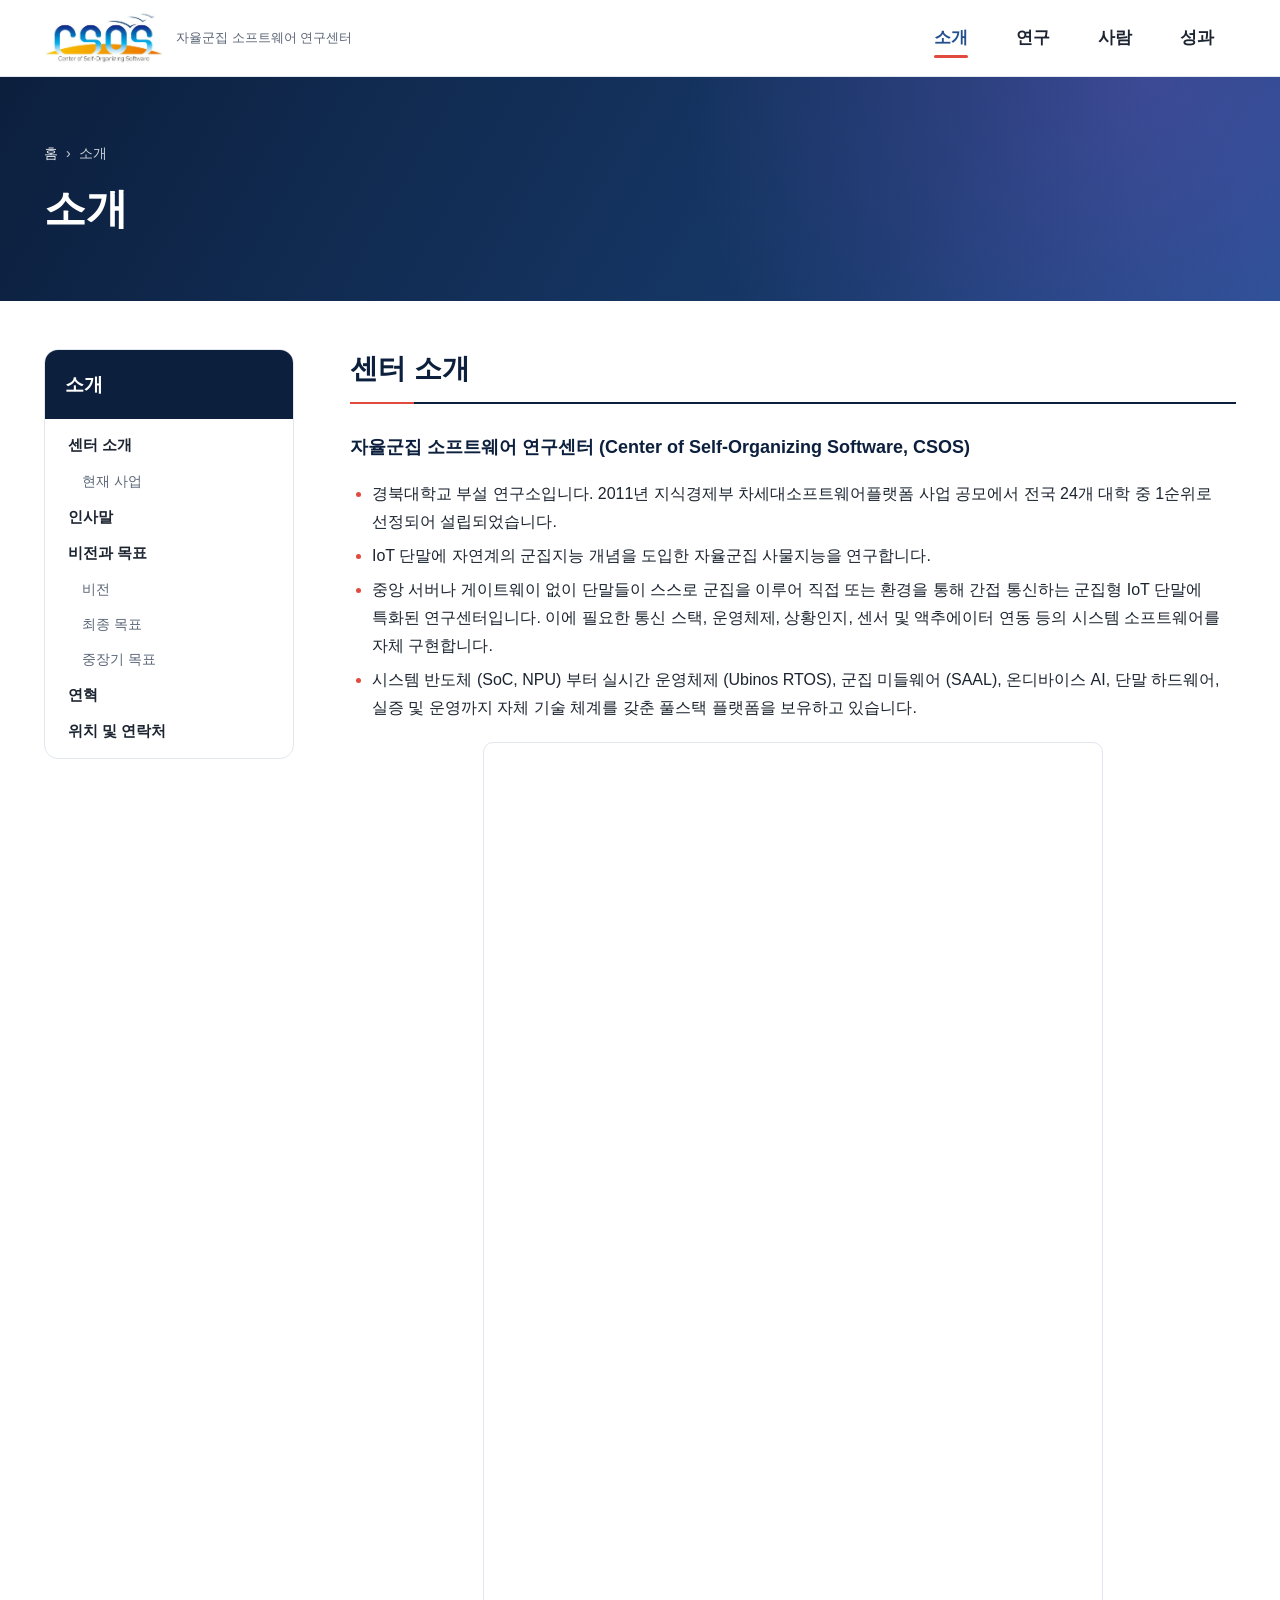
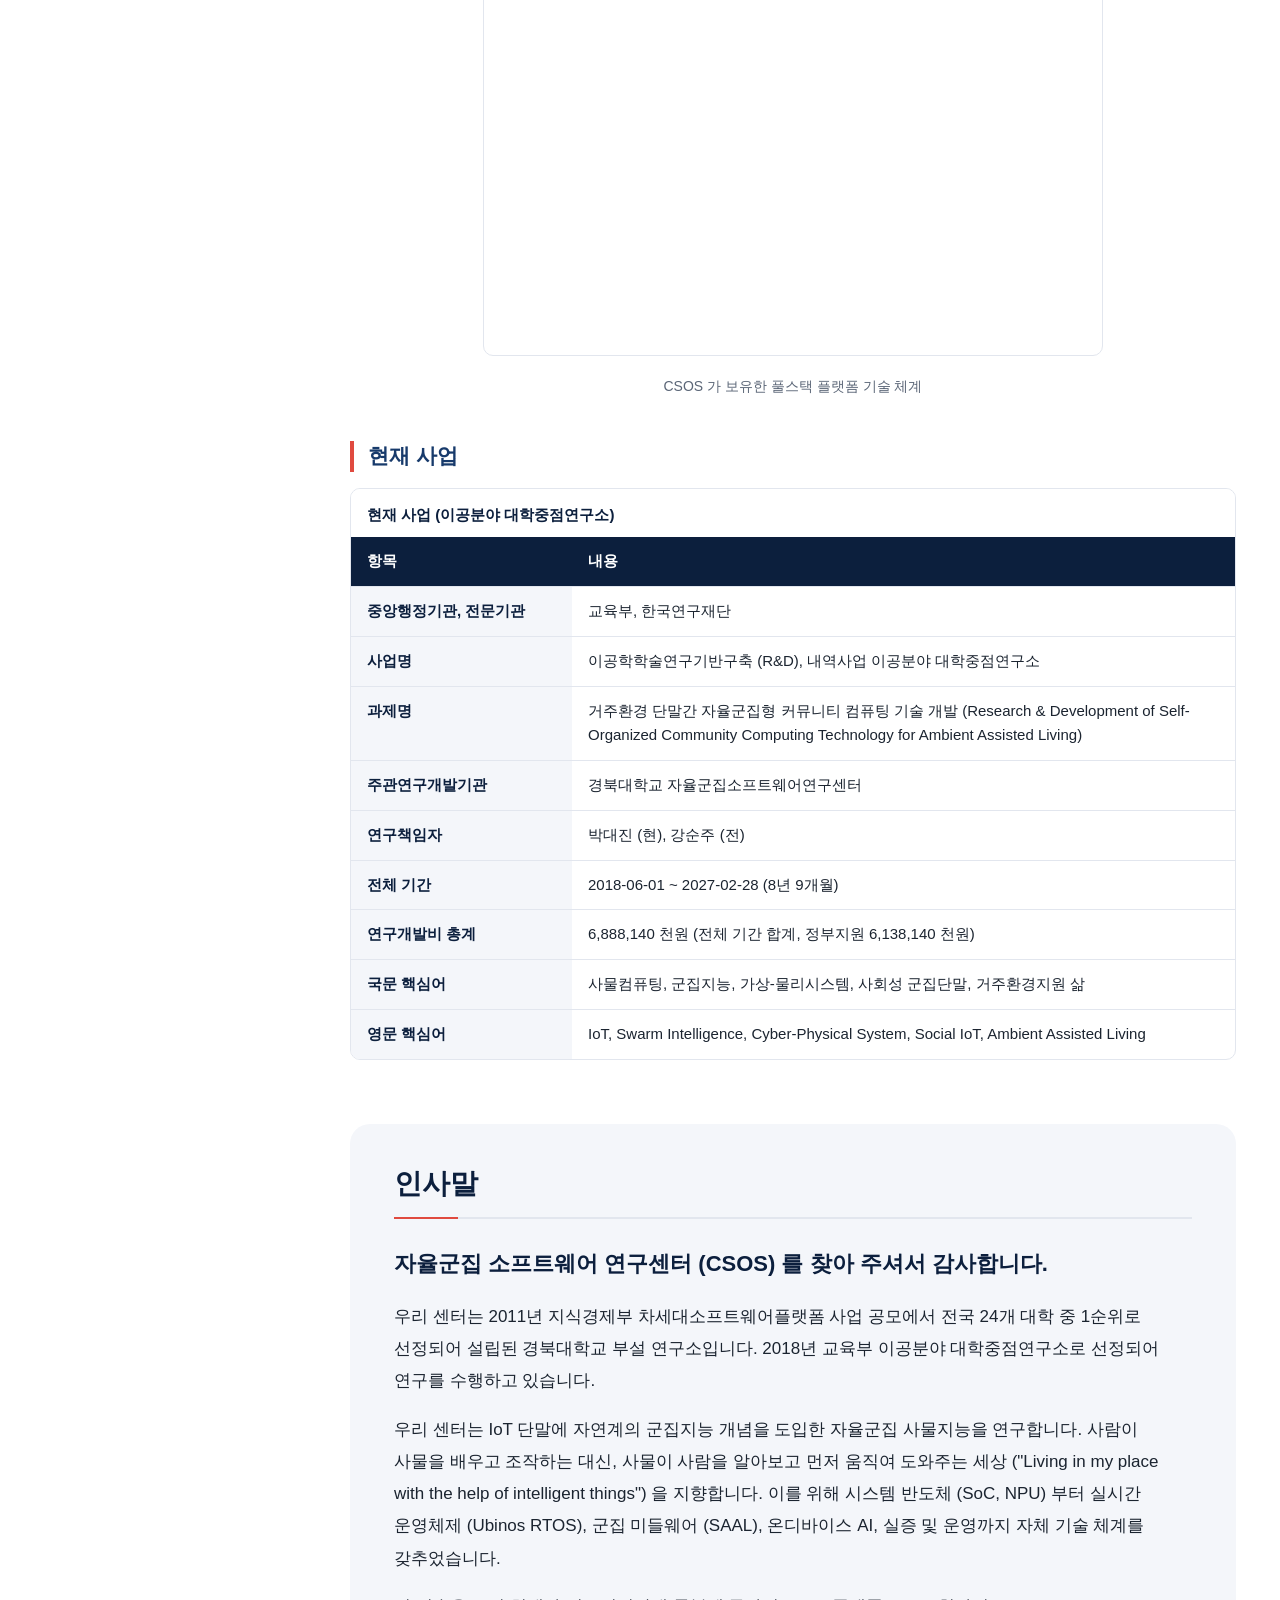
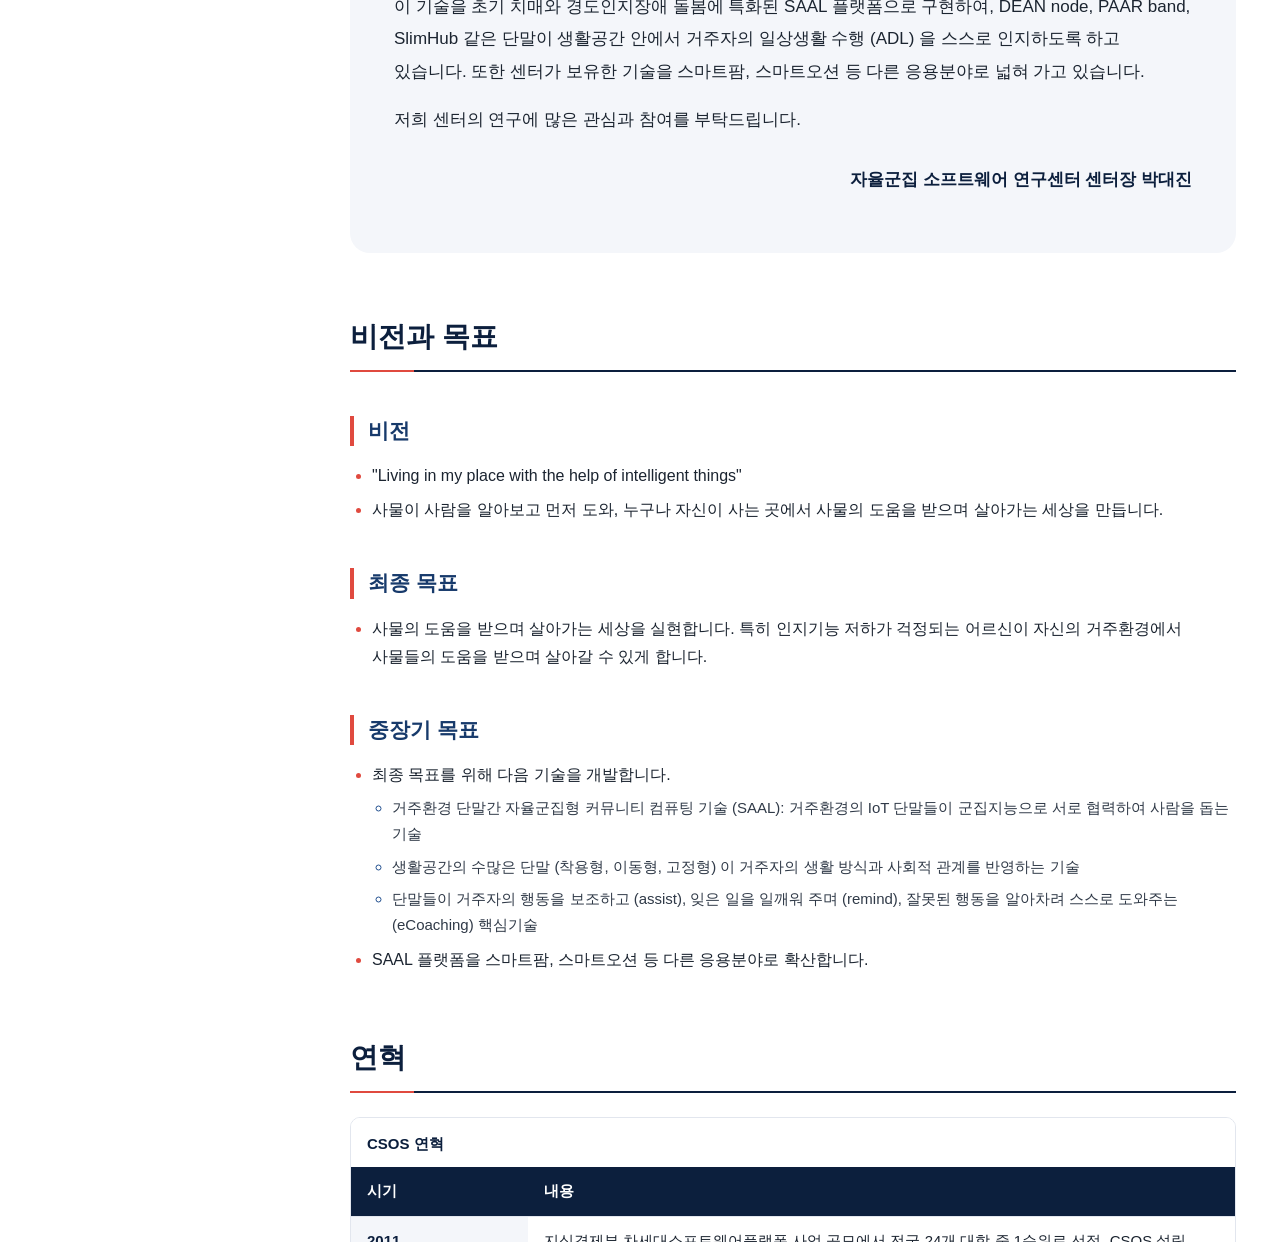
==== about.html @ f77e2316 "nemo_t003 wn 1.1 (9254): CSOS homepage full-stack figure says DEAN 노드, SlimHub; phones get the one-c" ====
<!DOCTYPE html>
<html lang="ko">
<head>
<meta charset="utf-8">
<meta name="viewport" content="width=device-width, initial-scale=1">
<title>소개 | CSOS 자율군집 소프트웨어 연구센터</title>
<meta name="description" content="소개 - 경북대학교 자율군집 소프트웨어 연구센터 (CSOS)">
<link rel="icon" type="image/png" href="assets/images/csos_favicon.png">
<link rel="stylesheet" href="assets/css/style.css">
</head>
<body>
<a class="skip" href="#main">본문 바로가기</a>
<header class="site-header">
  <div class="wrap header-inner">
    <a class="brand" href="index.html">
      <img src="assets/images/csos_logo.png" alt="CSOS" width="538" height="233">
      <span class="brand-text"><span class="brand-ko">자율군집 소프트웨어 연구센터</span></span>
    </a>
    <button class="nav-toggle" type="button" aria-expanded="false" aria-controls="site-nav">
      <span class="bar" aria-hidden="true"></span><span class="bar" aria-hidden="true"></span><span class="bar" aria-hidden="true"></span>
      <span class="sr">메뉴 열기</span>
    </button>
    <nav id="site-nav" class="site-nav" aria-label="주 메뉴"><ul class="nav-list"><li class="nav-item"><a class="nav-top" href="about.html" aria-current="page">소개</a><ul class="dropdown"><li><a href="about.html#intro">센터 소개</a></li><li><a href="about.html#greeting">인사말</a></li><li><a href="about.html#vision-goals">비전과 목표</a></li><li><a href="about.html#history">연혁</a></li><li><a href="about.html#contact">위치 및 연락처</a></li></ul></li><li class="nav-item"><a class="nav-top" href="research.html">연구</a><ul class="dropdown"><li><a href="research.html#swarm-thing-intelligence">자율군집 사물지능</a></li><li><a href="research.html#research-content">연구 내용</a></li><li><a href="research.html#dean-node">DEAN 노드 기반 ADL 실시간 수집 및 분석</a></li></ul></li><li class="nav-item"><a class="nav-top" href="people.html">사람</a><ul class="dropdown"><li><a href="people.html#director">센터장</a></li><li><a href="people.html#members">연구원</a></li></ul></li><li class="nav-item"><a class="nav-top" href="achievements.html">성과</a><ul class="dropdown"><li><a href="achievements.html#period-results">기간별 정량 성과</a></li><li><a href="achievements.html#cumulative-results">누적 성과</a></li><li><a href="achievements.html#papers">논문</a></li><li><a href="achievements.html#patents">특허</a></li><li><a href="achievements.html#tech-transfer">기술이전과 상용화</a></li><li><a href="achievements.html#awards">수상</a></li><li><a href="achievements.html#education">교육과 인력양성</a></li></ul></li></ul></nav>
  </div>
</header>
<div class="page-banner">
  <div class="wrap">
    <nav class="breadcrumb" aria-label="현재 위치"><ol><li><a href="index.html">홈</a></li><li aria-current="page">소개</li></ol></nav>
    <h1>소개</h1>
  </div>
</div>
<div class="wrap page-body">
  <aside class="subnav" aria-label="소개 하위 메뉴">
    <details class="subnav-box" open>
      <summary>소개</summary>
      <ul><li class="toc-l1"><a href="#intro">센터 소개</a></li><li class="toc-l2"><a href="#current-project">현재 사업</a></li><li class="toc-l1"><a href="#greeting">인사말</a></li><li class="toc-l1"><a href="#vision-goals">비전과 목표</a></li><li class="toc-l2"><a href="#vision">비전</a></li><li class="toc-l2"><a href="#final-goal">최종 목표</a></li><li class="toc-l2"><a href="#mid-long-term-goals">중장기 목표</a></li><li class="toc-l1"><a href="#history">연혁</a></li><li class="toc-l1"><a href="#contact">위치 및 연락처</a></li></ul>
    </details>
  </aside>
  <main id="main" class="content" tabindex="-1">
<section class="sec sec-l1" id="intro" aria-labelledby="intro-t">
<h2 id="intro-t">센터 소개</h2>
<p class="para-head"><strong>자율군집 소프트웨어 연구센터 (Center of Self-Organizing Software, CSOS)</strong></p>
<ul><li>경북대학교 부설 연구소입니다. 2011년 지식경제부 차세대소프트웨어플랫폼 사업 공모에서 전국 24개 대학 중 1순위로 선정되어 설립되었습니다.</li><li>IoT 단말에 자연계의 군집지능 개념을 도입한 자율군집 사물지능을 연구합니다.</li><li>중앙 서버나 게이트웨이 없이 단말들이 스스로 군집을 이루어 직접 또는 환경을 통해 간접 통신하는 군집형 IoT 단말에 특화된 연구센터입니다. 이에 필요한 통신 스택, 운영체제, 상황인지, 센서 및 액추에이터 연동 등의 시스템 소프트웨어를 자체 구현합니다.</li><li>시스템 반도체 (SoC, NPU) 부터 실시간 운영체제 (Ubinos RTOS), 군집 미들웨어 (SAAL), 온디바이스 AI, 단말 하드웨어, 실증 및 운영까지 자체 기술 체계를 갖춘 풀스택 플랫폼을 보유하고 있습니다.</li></ul>
<figure class="fig" style="--w:70%"><a href="assets/images/fig_005101_01_fullstack_platform.png" class="fig-link"><picture><source media="(max-width: 560px)" srcset="assets/images/fig_005101_01_fullstack_platform_mobile.png" width="716" height="1404"><img src="assets/images/fig_005101_01_fullstack_platform.png" alt="CSOS 가 보유한 풀스택 플랫폼 기술 체계" width="1600" height="724" loading="lazy" decoding="async"></picture></a><figcaption>CSOS 가 보유한 풀스택 플랫폼 기술 체계</figcaption></figure>
<section class="sec sec-l2" id="current-project" aria-labelledby="current-project-t">
<h3 id="current-project-t">현재 사업</h3>
<div class="table-wrap"><table><caption>현재 사업 (이공분야 대학중점연구소)</caption><colgroup><col style="width:25.0%"><col style="width:75.0%"></colgroup><thead><tr><th scope="col">항목</th><th scope="col">내용</th></tr></thead><tbody><tr><th scope="row">중앙행정기관, 전문기관</th><td>교육부, 한국연구재단</td></tr><tr><th scope="row">사업명</th><td>이공학학술연구기반구축 (R&amp;D), 내역사업 이공분야 대학중점연구소</td></tr><tr><th scope="row">과제명</th><td>거주환경 단말간 자율군집형 커뮤니티 컴퓨팅 기술 개발 (Research &amp; Development of Self-Organized Community Computing Technology for Ambient Assisted Living)</td></tr><tr><th scope="row">주관연구개발기관</th><td>경북대학교 자율군집소프트웨어연구센터</td></tr><tr><th scope="row">연구책임자</th><td>박대진 (현), 강순주 (전)</td></tr><tr><th scope="row">전체 기간</th><td><span class="nw">2018-06-01</span> ~ <span class="nw">2027-02-28</span> (8년 9개월)</td></tr><tr><th scope="row">연구개발비 총계</th><td>6,888,140 천원 (전체 기간 합계, 정부지원 6,138,140 천원)</td></tr><tr><th scope="row">국문 핵심어</th><td>사물컴퓨팅, 군집지능, 가상-물리시스템, 사회성 군집단말, 거주환경지원 삶</td></tr><tr><th scope="row">영문 핵심어</th><td>IoT, Swarm Intelligence, Cyber-Physical System, Social IoT, Ambient Assisted Living</td></tr></tbody></table></div>
</section>
</section>
<section class="sec sec-l1 greeting" id="greeting" aria-labelledby="greeting-t">
<h2 id="greeting-t">인사말</h2>
<p class="para-head"><strong>자율군집 소프트웨어 연구센터 (CSOS) 를 찾아 주셔서 감사합니다.</strong></p>
<p>우리 센터는 2011년 지식경제부 차세대소프트웨어플랫폼 사업 공모에서 전국 24개 대학 중 1순위로 선정되어 설립된 경북대학교 부설 연구소입니다. 2018년 교육부 이공분야 대학중점연구소로 선정되어 연구를 수행하고 있습니다.</p>
<p>우리 센터는 IoT 단말에 자연계의 군집지능 개념을 도입한 자율군집 사물지능을 연구합니다. 사람이 사물을 배우고 조작하는 대신, 사물이 사람을 알아보고 먼저 움직여 도와주는 세상 (&quot;Living in my place with the help of intelligent things&quot;) 을 지향합니다. 이를 위해 시스템 반도체 (SoC, NPU) 부터 실시간 운영체제 (Ubinos RTOS), 군집 미들웨어 (SAAL), 온디바이스 AI, 실증 및 운영까지 자체 기술 체계를 갖추었습니다.</p>
<p>이 기술을 초기 치매와 경도인지장애 돌봄에 특화된 SAAL 플랫폼으로 구현하여, DEAN node, PAAR band, SlimHub 같은 단말이 생활공간 안에서 거주자의 일상생활 수행 (ADL) 을 스스로 인지하도록 하고 있습니다. 또한 센터가 보유한 기술을 스마트팜, 스마트오션 등 다른 응용분야로 넓혀 가고 있습니다.</p>
<p>저희 센터의 연구에 많은 관심과 참여를 부탁드립니다.</p>
<p class="sign">자율군집 소프트웨어 연구센터 센터장 박대진</p>
</section>
<section class="sec sec-l1" id="vision-goals" aria-labelledby="vision-goals-t">
<h2 id="vision-goals-t">비전과 목표</h2>
<section class="sec sec-l2" id="vision" aria-labelledby="vision-t">
<h3 id="vision-t">비전</h3>
<ul><li>&quot;Living in my place with the help of intelligent things&quot;</li><li>사물이 사람을 알아보고 먼저 도와, 누구나 자신이 사는 곳에서 사물의 도움을 받으며 살아가는 세상을 만듭니다.</li></ul>
</section>
<section class="sec sec-l2" id="final-goal" aria-labelledby="final-goal-t">
<h3 id="final-goal-t">최종 목표</h3>
<ul><li>사물의 도움을 받으며 살아가는 세상을 실현합니다. 특히 인지기능 저하가 걱정되는 어르신이 자신의 거주환경에서 사물들의 도움을 받으며 살아갈 수 있게 합니다.</li></ul>
</section>
<section class="sec sec-l2" id="mid-long-term-goals" aria-labelledby="mid-long-term-goals-t">
<h3 id="mid-long-term-goals-t">중장기 목표</h3>
<ul><li>최종 목표를 위해 다음 기술을 개발합니다.<ul><li>거주환경 단말간 자율군집형 커뮤니티 컴퓨팅 기술 (SAAL): 거주환경의 IoT 단말들이 군집지능으로 서로 협력하여 사람을 돕는 기술</li><li>생활공간의 수많은 단말 (착용형, 이동형, 고정형) 이 거주자의 생활 방식과 사회적 관계를 반영하는 기술</li><li>단말들이 거주자의 행동을 보조하고 (assist), 잊은 일을 일깨워 주며 (remind), 잘못된 행동을 알아차려 스스로 도와주는 (eCoaching) 핵심기술</li></ul>
</li><li>SAAL 플랫폼을 스마트팜, 스마트오션 등 다른 응용분야로 확산합니다.</li></ul>
</section>
</section>
<section class="sec sec-l1" id="history" aria-labelledby="history-t">
<h2 id="history-t">연혁</h2>
<div class="table-wrap"><table><caption>CSOS 연혁</caption><colgroup><col style="width:20.0%"><col style="width:80.0%"></colgroup><thead><tr><th scope="col">시기</th><th scope="col">내용</th></tr></thead><tbody><tr><th scope="row">2011</th><td>지식경제부 차세대소프트웨어플랫폼 사업 공모에서 전국 24개 대학 중 1순위로 선정, CSOS 설립</td></tr><tr><th scope="row"><span class="nw">2018-06</span></th><td>교육부 이공분야 대학중점연구소 선정 (거주환경 단말간 자율군집형 커뮤니티 컴퓨팅 기술 개발)</td></tr><tr><th scope="row"><span class="nw">2018-06</span> ~ <span class="nw">2024-02</span></th><td>SAAL 플랫폼 2.0 (Ubinos 4.0, 비침습식 행동내역 수집 플랫폼) 개발 완료</td></tr><tr><th scope="row"><span class="nw">2024-03</span> ~ <span class="nw">2025-02</span></th><td>SAAL 플랫폼 개발 (DEAN 노드 1.0, SlimHub 3.0 프로토타입, 원격 빅데이터 서버, 스마트폰 앱 초기 버전)</td></tr><tr><th scope="row"><span class="nw">2024-11</span></th><td>교육부 우수 연구과제 50선 선정, 교육부 장관 표창</td></tr><tr><th scope="row"><span class="nw">2025-03</span> ~ <span class="nw">2026-02</span></th><td>SAAL 플랫폼 개선 (DEAN 노드 3.0 개발, SlimHub 개선) 및 실증 (5 개 가구에 설치 운영)</td></tr></tbody></table></div>
</section>
<section class="sec sec-l1" id="contact" aria-labelledby="contact-t">
<h2 id="contact-t">위치 및 연락처</h2>
<ul><li>주소: (41566) 대구광역시 북구 대학로 80 경북대학교 글로벌프라자 1309호</li><li>전화: 053-950-7891 (연구소), 7892 (행정)</li><li>팩스: 053-950-7867</li></ul>
</section>

  </main>
</div>
<footer class="site-footer">
  <div class="wrap footer-inner">
    <div class="footer-brand">
      <img src="assets/images/csos_logo.png" alt="CSOS" width="538" height="233">
      <div><strong>자율군집 소프트웨어 연구센터</strong><span>Center of Self-Organizing Software, CSOS</span><span>경북대학교 부설 연구소</span></div>
    </div>
    <ul class="footer-contact"><li>주소: (41566) 대구광역시 북구 대학로 80 경북대학교 글로벌프라자 1309호</li><li>전화: 053-950-7891 (연구소), 7892 (행정)</li><li>팩스: 053-950-7867</li></ul>
    <ul class="footer-links"><li><a href="about.html">소개</a></li><li><a href="research.html">연구</a></li><li><a href="people.html">사람</a></li><li><a href="achievements.html">성과</a></li></ul>
  </div>
  <div class="wrap footer-bottom">&copy; 2026 자율군집 소프트웨어 연구센터 (CSOS)</div>
</footer>
<script src="assets/js/main.js"></script>
</body>
</html>
---- assets/css/style.css ----
/* CSOS homepage - plain CSS, no external resources */
:root {
  --navy: #0c1f3d;
  --navy-2: #173a6b;
  --navy-3: #22508f;
  --accent: #e04a3f;
  --accent-dark: #b8322a;
  --violet: #7b56c9;
  --ink: #1b2430;
  --muted: #5b6677;
  --line: #e2e6ee;
  --soft: #f4f6fa;
  --soft-2: #eef2f8;
  --white: #ffffff;
  --radius: 14px;
  --shadow: 0 10px 30px rgba(12, 31, 61, .10);
  --header-h: 76px;
  --font: "Pretendard", "Noto Sans KR", "Noto Sans CJK KR", "Apple SD Gothic Neo", "Malgun Gothic", sans-serif;
}

*, *::before, *::after { box-sizing: border-box; }
html { scroll-behavior: smooth; -webkit-text-size-adjust: 100%; }
@media (prefers-reduced-motion: reduce) { html { scroll-behavior: auto; } }
body {
  margin: 0;
  font-family: var(--font);
  font-size: 16px;
  line-height: 1.75;
  color: var(--ink);
  background: var(--white);
  word-break: keep-all;
  overflow-wrap: break-word;
}
img { max-width: 100%; height: auto; display: block; }
a { color: var(--navy-3); text-decoration: none; }
a:hover { text-decoration: underline; }
:focus-visible { outline: 3px solid var(--accent); outline-offset: 2px; border-radius: 4px; }
.sr { position: absolute !important; width: 1px; height: 1px; padding: 0; margin: -1px; overflow: hidden; clip: rect(0 0 0 0); white-space: nowrap; border: 0; }
.skip { position: absolute; left: 12px; top: -60px; z-index: 200; background: var(--accent); color: #fff; padding: 10px 16px; border-radius: 8px; font-weight: 700; }
.skip:focus { top: 12px; }
.wrap { width: 100%; max-width: 1240px; margin: 0 auto; padding-left: 24px; padding-right: 24px; }
main:focus { outline: none; }

/* ---------------- header ---------------- */
.site-header {
  position: sticky; top: 0; z-index: 100;
  background: rgba(255, 255, 255, .97);
  border-bottom: 1px solid var(--line);
  transition: box-shadow .2s;
}
.site-header.is-scrolled { box-shadow: 0 4px 18px rgba(12, 31, 61, .10); }
.header-inner { display: flex; align-items: center; justify-content: space-between; height: var(--header-h); gap: 24px; }
.brand { display: flex; align-items: center; gap: 12px; color: var(--navy); text-decoration: none !important; flex-shrink: 0; }
.brand img { height: 52px; width: auto; }
.brand-text { display: flex; flex-direction: column; line-height: 1.2; }
.brand-ko { font-size: 13px; color: var(--muted); font-weight: 500; }

.site-nav .nav-list { list-style: none; display: flex; margin: 0; padding: 0; gap: 4px; }
.nav-item { position: relative; }
.nav-top {
  display: block; padding: 0 22px; line-height: var(--header-h);
  font-weight: 700; font-size: 17px; color: var(--ink); text-decoration: none !important;
  position: relative;
}
.nav-top::after {
  content: ""; position: absolute; left: 22px; right: 22px; bottom: 18px; height: 3px;
  background: var(--accent); transform: scaleX(0); transition: transform .2s; border-radius: 2px;
}
.nav-item:hover .nav-top::after, .nav-item:focus-within .nav-top::after, .nav-top[aria-current="page"]::after { transform: scaleX(1); }
.nav-top[aria-current="page"] { color: var(--navy-3); }
.dropdown {
  list-style: none; margin: 0; padding: 10px 0;
  position: absolute; left: 50%; top: calc(var(--header-h) - 4px);
  min-width: 210px; transform: translate(-50%, 6px);
  background: var(--white); border: 1px solid var(--line); border-top: 3px solid var(--navy);
  border-radius: 0 0 10px 10px; box-shadow: var(--shadow);
  opacity: 0; visibility: hidden; transition: opacity .15s, transform .15s, visibility .15s;
}
.nav-item:hover .dropdown, .nav-item:focus-within .dropdown { opacity: 1; visibility: visible; transform: translate(-50%, 0); }
.dropdown a { display: block; padding: 8px 20px; color: var(--ink); font-size: 15px; white-space: nowrap; }
.dropdown a:hover, .dropdown a:focus-visible { background: var(--soft); color: var(--navy-3); text-decoration: none; }

.nav-toggle {
  display: none; width: 46px; height: 46px; border: 1px solid var(--line); border-radius: 10px;
  background: var(--white); cursor: pointer; padding: 11px 10px; flex-direction: column; justify-content: space-between;
}
.nav-toggle .bar { display: block; height: 3px; background: var(--navy); border-radius: 2px; transition: transform .2s, opacity .2s; }
.nav-toggle[aria-expanded="true"] .bar:nth-child(1) { transform: translateY(8.5px) rotate(45deg); }
.nav-toggle[aria-expanded="true"] .bar:nth-child(2) { opacity: 0; }
.nav-toggle[aria-expanded="true"] .bar:nth-child(3) { transform: translateY(-8.5px) rotate(-45deg); }

/* ---------------- buttons, labels ---------------- */
.btn {
  display: inline-block; padding: 12px 26px; border-radius: 999px; font-weight: 700;
  background: var(--accent); color: #fff; text-decoration: none !important; transition: background .15s;
}
.btn:hover { background: var(--accent-dark); }
.btn-dark { background: var(--navy); }
.btn-dark:hover { background: var(--navy-2); }
.eyebrow { margin: 0 0 6px; font-size: 13px; font-weight: 800; letter-spacing: .16em; color: var(--accent); }
.link-more { font-weight: 700; color: var(--navy-3); white-space: nowrap; }
.link-more::after { content: " \2192"; }

/* ---------------- hero ---------------- */
.hero {
  position: relative; color: #fff; overflow: hidden;
  background:
    radial-gradient(circle at 85% 20%, rgba(123, 86, 201, .35), transparent 45%),
    radial-gradient(circle at 10% 90%, rgba(224, 74, 63, .22), transparent 40%),
    linear-gradient(120deg, var(--navy) 0%, var(--navy-2) 60%, var(--navy-3) 100%);
}
.slides { position: relative; min-height: 560px; }
.slide { position: absolute; inset: 0; opacity: 0; visibility: hidden; transition: opacity .7s, visibility .7s; }
.slide.is-active { position: relative; opacity: 1; visibility: visible; }
.slide-inner { display: grid; grid-template-columns: 1fr 1.05fr; gap: 56px; align-items: center; min-height: 560px; padding-top: 56px; padding-bottom: 88px; }
.kicker { margin: 0 0 14px; font-size: 14px; font-weight: 700; letter-spacing: .08em; color: #ffb3ad; }
.home .slide-head { color: #fff; margin: 0 0 18px; font-size: 38px; line-height: 1.3; font-weight: 800; letter-spacing: -.01em; }
.slide-desc { margin: 0 0 30px; font-size: 18px; line-height: 1.75; color: rgba(255, 255, 255, .88); }
.slide-media {
  background: #fff; border-radius: 18px; padding: 14px; box-shadow: 0 24px 60px rgba(0, 0, 0, .35);
  display: flex; align-items: center; justify-content: center;
}
.slide-media img { max-height: 380px; width: auto; object-fit: contain; border-radius: 8px; }
.hero-controls { position: absolute; left: 0; right: 0; bottom: 28px; display: flex; align-items: center; gap: 12px; }
.hero-controls button {
  border: 1px solid rgba(255, 255, 255, .5); background: rgba(255, 255, 255, .08); color: #fff; cursor: pointer;
  width: 38px; height: 38px; border-radius: 50%; font-size: 20px; line-height: 1;
}
.hero-controls .hero-pause { font-size: 11px; letter-spacing: -2px; }
.hero-controls button:hover { background: rgba(255, 255, 255, .2); }
.dots { display: flex; gap: 8px; }
.hero-controls .dot { width: 34px; height: 6px; border-radius: 3px; padding: 0; border: 0; background: rgba(255, 255, 255, .35); }
.hero-controls .dot.is-active { background: #fff; }

/* ---------------- home sections ---------------- */
.home section:not(.hero) { padding: 88px 0; }
.home h2 { margin: 0; font-size: 32px; line-height: 1.35; color: var(--navy); font-weight: 800; }
.sec-head { display: flex; justify-content: space-between; align-items: flex-end; gap: 24px; margin-bottom: 18px; }
.sec-lead { margin: 0 0 36px; color: var(--muted); font-size: 17px; max-width: 860px; }

.home-intro { background: var(--white); }
.intro-grid { display: grid; grid-template-columns: 1fr 1.4fr; gap: 56px; align-items: start; }
.intro-grid h2 { font-size: 28px; margin-bottom: 18px; }
.check-list { list-style: none; margin: 0; padding: 0; }
.check-list li { position: relative; padding: 0 0 14px 30px; margin-bottom: 14px; border-bottom: 1px solid var(--line); }
.check-list li:last-child { border-bottom: 0; margin-bottom: 0; }
.check-list li::before {
  content: ""; position: absolute; left: 4px; top: 10px; width: 10px; height: 10px; border-radius: 50%;
  background: var(--accent); box-shadow: 0 0 0 4px rgba(224, 74, 63, .15);
}
.check-list.small li { font-size: 15px; padding-bottom: 10px; margin-bottom: 10px; }

.stats { background: var(--navy); color: #fff; padding: 56px 0 !important; }
.stat-list { list-style: none; margin: 0; padding: 0; display: grid; grid-template-columns: repeat(4, 1fr); gap: 24px; }
.stat-list li { display: flex; flex-direction: column; border-left: 3px solid var(--accent); padding-left: 20px; }
.stat-list .num { font-size: 46px; font-weight: 800; line-height: 1.1; }
.stat-list .num small { font-size: 18px; font-weight: 700; margin-left: 4px; color: rgba(255, 255, 255, .8); }
.stat-list .lab { font-size: 16px; color: rgba(255, 255, 255, .85); margin-top: 6px; }
.stat-note { margin: 28px 0 0; font-size: 14px; color: rgba(255, 255, 255, .7); }
.stat-note a { color: #fff; text-decoration: underline; }

.home-research { background: var(--soft); }
.cards { list-style: none; margin: 0; padding: 0; display: grid; grid-template-columns: repeat(5, 1fr); gap: 18px; }
.card {
  background: var(--white); border-radius: var(--radius); padding: 26px 22px; border: 1px solid var(--line);
  box-shadow: 0 2px 8px rgba(12, 31, 61, .04); transition: transform .2s, box-shadow .2s; position: relative;
}
.card:hover { transform: translateY(-4px); box-shadow: var(--shadow); }
.card-no { font-size: 30px; font-weight: 800; color: var(--accent); line-height: 1; }
.card h3 { margin: 14px 0 10px; font-size: 18px; line-height: 1.4; color: var(--navy); }
.card p { margin: 0; font-size: 15px; color: var(--muted); line-height: 1.7; }

.units { list-style: none; margin: 0 0 40px; padding: 0; display: grid; grid-template-columns: repeat(4, 1fr); gap: 18px; }
.units li { border-top: 3px solid var(--navy); background: var(--soft); border-radius: 0 0 var(--radius) var(--radius); padding: 22px; }
.units h3 { margin: 0 0 8px; font-size: 17px; color: var(--navy); line-height: 1.45; }
.units p { margin: 0; font-size: 15px; color: var(--muted); }
.feature { display: grid; grid-template-columns: 1.2fr 1fr; gap: 44px; align-items: center; background: var(--soft-2); border-radius: 20px; padding: 36px; }
.feature-media { margin: 0; background: #fff; border-radius: 12px; padding: 10px; }
.feature h3 { margin: 0 0 12px; font-size: 24px; color: var(--navy); line-height: 1.4; }
.feature-text > p { color: var(--ink); }
.feature .btn { margin-top: 14px; }

.home-people { background: var(--soft); }
.people-strip { list-style: none; margin: 0; padding: 0; display: grid; grid-template-columns: repeat(7, 1fr); gap: 18px; }
.people-strip a { display: flex; flex-direction: column; align-items: center; text-align: center; color: var(--ink); text-decoration: none !important; }
.people-strip img { width: 120px; height: 150px; object-fit: cover; border-radius: 12px; box-shadow: 0 4px 14px rgba(12, 31, 61, .12); background: #fff; }
.people-strip .pname { font-weight: 800; margin-top: 12px; color: var(--navy); }
.people-strip .prole { font-size: 13px; color: var(--muted); line-height: 1.5; }

/* ---------------- sub pages ---------------- */
.page-banner {
  color: #fff; padding: 64px 0 56px;
  background:
    radial-gradient(circle at 90% 0%, rgba(123, 86, 201, .35), transparent 40%),
    linear-gradient(120deg, var(--navy) 0%, var(--navy-2) 70%, var(--navy-3) 100%);
}
.page-banner h1 { margin: 6px 0 0; font-size: 42px; font-weight: 800; letter-spacing: -.01em; }
.breadcrumb ol { list-style: none; display: flex; flex-wrap: wrap; gap: 8px; margin: 0; padding: 0; font-size: 14px; color: rgba(255, 255, 255, .78); }
.breadcrumb li + li::before { content: "\203A"; margin-right: 8px; }
.breadcrumb a { color: rgba(255, 255, 255, .9); }

.page-body { display: grid; grid-template-columns: 250px minmax(0, 1fr); gap: 56px; padding-top: 48px; padding-bottom: 96px; align-items: start; }
.subnav { position: sticky; top: calc(var(--header-h) + 20px); max-height: calc(100vh - var(--header-h) - 40px); overflow-y: auto; }
.subnav-box { border: 1px solid var(--line); border-radius: var(--radius); overflow: hidden; background: var(--white); }
.subnav-box summary {
  list-style: none; cursor: pointer; padding: 18px 20px; background: var(--navy); color: #fff; font-weight: 800; font-size: 19px;
}
.subnav-box summary::-webkit-details-marker { display: none; }
.subnav-box ul { list-style: none; margin: 0; padding: 8px 0; }
.subnav-box li a { display: block; padding: 7px 20px; color: var(--ink); font-size: 15px; line-height: 1.5; border-left: 3px solid transparent; }
.subnav-box li.toc-l1 a { font-weight: 700; }
.subnav-box li.toc-l2 a { padding-left: 34px; font-size: 14px; color: var(--muted); }
.subnav-box li a:hover, .subnav-box li a.is-current { background: var(--soft); color: var(--navy-3); border-left-color: var(--accent); text-decoration: none; }

.content { min-width: 0; }
.content .sec { scroll-margin-top: calc(var(--header-h) + 16px); }
.content .sec-l1 { margin-bottom: 64px; }
.content .sec-l1:last-child { margin-bottom: 0; }
.content h2 {
  font-size: 28px; line-height: 1.4; color: var(--navy); margin: 0 0 24px; padding-bottom: 14px;
  border-bottom: 2px solid var(--navy); position: relative;
}
.content h2::after { content: ""; position: absolute; left: 0; bottom: -2px; width: 64px; height: 2px; background: var(--accent); }
.content h3 { font-size: 21px; line-height: 1.45; color: var(--navy-2); margin: 44px 0 16px; padding-left: 14px; border-left: 4px solid var(--accent); }
.content h4 { font-size: 18px; margin: 0 0 6px; color: var(--navy); }
.content p { margin: 0 0 16px; }
.content .para-head { margin-top: 28px; font-size: 18px; color: var(--navy); }
.content ul { margin: 0 0 20px; padding-left: 22px; }
.content li { margin: 6px 0; }
.content li::marker { color: var(--accent); }
.content ul ul { margin: 6px 0 8px; padding-left: 20px; list-style: circle; }
.content ul ul li { font-size: 15px; color: #303a48; }
.content ul ul li::marker { color: var(--navy-3); }

.greeting { background: var(--soft); border-radius: 20px; padding: 40px 44px; }
.greeting h2 { border-bottom-color: var(--line); }
.greeting .para-head { font-size: 22px; margin-top: 0; }
.greeting p { font-size: 17px; line-height: 1.9; }
.greeting .sign { text-align: right; font-weight: 700; color: var(--navy); margin-top: 28px; }

.table-wrap { width: 100%; overflow-x: auto; margin: 8px 0 28px; border-radius: 10px; border: 1px solid var(--line); -webkit-overflow-scrolling: touch; }
.table-wrap table { width: 100%; border-collapse: collapse; font-size: 15px; line-height: 1.65; }
.table-wrap caption { caption-side: top; text-align: left; font-weight: 800; color: var(--navy); padding: 14px 16px 10px; background: var(--white); }
.table-wrap thead th { background: var(--navy); color: #fff; font-weight: 700; text-align: left; padding: 12px 16px; }
.table-wrap td, .table-wrap tbody th { padding: 12px 16px; border-top: 1px solid var(--line); vertical-align: top; text-align: left; }
.table-wrap tbody th { background: var(--soft); color: var(--navy); font-weight: 700; }
.table-wrap tbody tr:hover td { background: #fafbfd; }
.nw { white-space: nowrap; }

.fig { margin: 12px 0 32px; text-align: center; }
.fig .fig-link { display: inline-block; width: var(--w, 100%); max-width: 100%; }
.fig img { width: 100%; margin: 0 auto; border: 1px solid var(--line); border-radius: 10px; background: #fff; }
.fig figcaption { margin: 10px auto 0; max-width: 880px; font-size: 14px; color: var(--muted); line-height: 1.6; }

.people-grid { display: grid; grid-template-columns: repeat(2, minmax(0, 1fr)); gap: 20px; margin-bottom: 12px; }
.person { display: flex; gap: 22px; padding: 22px; border: 1px solid var(--line); border-radius: var(--radius); background: var(--white); box-shadow: 0 2px 8px rgba(12, 31, 61, .04); }
.person-photo { flex: 0 0 112px; }
.person-photo img { width: 112px; height: 140px; object-fit: cover; border-radius: 10px; background: var(--soft); }
.person-photo .avatar {
  width: 112px; height: 140px; border-radius: 10px; display: flex; align-items: center; justify-content: center;
  background: linear-gradient(135deg, var(--soft-2), #dfe5f0); color: var(--navy-3); font-size: 40px; font-weight: 800;
}
.person-body { min-width: 0; }
.person-name { font-size: 20px !important; margin: 2px 0 8px !important; }
.person ul { list-style: none; padding: 0; margin: 0; font-size: 15px; }
.person li { margin: 4px 0; }
#director .people-grid { grid-template-columns: minmax(0, 1fr); max-width: 620px; }

/* ---------------- footer ---------------- */
.site-footer { background: #0a1730; color: rgba(255, 255, 255, .78); font-size: 14px; }
.footer-inner { display: grid; grid-template-columns: 1.1fr 1.6fr .8fr; gap: 40px; padding-top: 52px; padding-bottom: 36px; }
.footer-brand { display: flex; gap: 14px; align-items: flex-start; }
.footer-brand img { height: 64px; width: auto; background: #fff; padding: 6px 10px; border-radius: 10px; flex-shrink: 0; }
.footer-brand div { display: flex; flex-direction: column; line-height: 1.6; }
.footer-brand strong { color: #fff; font-size: 17px; }
.footer-contact, .footer-links { list-style: none; margin: 0; padding: 0; }
.footer-contact li { margin-bottom: 6px; }
.footer-links { display: grid; grid-template-columns: repeat(2, auto); gap: 6px 24px; align-content: start; }
.footer-links a { color: #fff; }
.footer-bottom { border-top: 1px solid rgba(255, 255, 255, .12); padding-top: 18px; padding-bottom: 28px; font-size: 13px; color: rgba(255, 255, 255, .55); }

/* ---------------- responsive ---------------- */
@media (max-width: 1180px) {
  .cards { grid-template-columns: repeat(3, 1fr); }
  .people-strip { grid-template-columns: repeat(4, 1fr); row-gap: 28px; }
  .nav-top { padding: 0 14px; }
  .nav-top::after { left: 14px; right: 14px; }
}
@media (max-width: 960px) {
  :root { --header-h: 64px; }
  .nav-toggle { display: flex; }
  .site-nav {
    display: none; position: absolute; left: 0; right: 0; top: var(--header-h);
    background: var(--white); border-top: 1px solid var(--line); box-shadow: var(--shadow);
    max-height: calc(100vh - var(--header-h)); overflow-y: auto;
  }
  .site-nav.is-open { display: block; }
  .site-nav .nav-list { flex-direction: column; gap: 0; padding: 8px 0 16px; }
  .nav-top { line-height: 1.4; padding: 14px 24px; font-size: 18px; border-bottom: 1px solid var(--line); }
  .nav-top::after { display: none; }
  .dropdown {
    position: static; transform: none; opacity: 1; visibility: visible; box-shadow: none; border: 0;
    min-width: 0; padding: 4px 0 10px; background: var(--soft); border-radius: 0;
  }
  .nav-item:hover .dropdown, .nav-item:focus-within .dropdown { transform: none; }
  .dropdown a { padding: 8px 36px; white-space: normal; }
  .brand-ko { font-size: 12px; }

  .slides, .slide-inner { min-height: 0; }
  .slide-inner { grid-template-columns: 1fr; gap: 28px; padding-top: 36px; padding-bottom: 96px; }
  .slide-media { order: -1; }
  .slide-media img { max-height: 260px; }
  .home .slide-head { font-size: 26px; }
  .slide-desc { font-size: 16px; }

  .home section:not(.hero) { padding: 60px 0; }
  .home h2 { font-size: 25px; }
  .intro-grid, .feature { grid-template-columns: 1fr; gap: 28px; }
  .feature { padding: 22px; }
  .stat-list { grid-template-columns: repeat(2, 1fr); row-gap: 28px; }
  .stat-list .num { font-size: 36px; }
  .units { grid-template-columns: repeat(2, 1fr); }
  .cards { grid-template-columns: repeat(2, 1fr); }
  .sec-head { flex-wrap: wrap; align-items: flex-start; }

  .page-banner { padding: 40px 0 36px; }
  .page-banner h1 { font-size: 32px; }
  .page-body { grid-template-columns: 1fr; gap: 28px; padding-top: 24px; padding-bottom: 64px; }
  .subnav { position: static; max-height: none; overflow: visible; }
  .subnav-box summary { font-size: 17px; padding: 14px 18px; }
  .subnav-box summary::after { content: "+"; float: right; font-weight: 400; }
  .subnav-box[open] summary::after { content: "\2212"; }
  .people-grid { grid-template-columns: 1fr; }
  .fig .fig-link { width: 100%; }
  .footer-inner { grid-template-columns: 1fr; gap: 24px; }
}
@media (max-width: 560px) {
  .fig .fig-link { width: 100%; }
  .wrap { padding-left: 16px; padding-right: 16px; }
  .cards, .units { grid-template-columns: 1fr; }
  .people-strip { grid-template-columns: repeat(2, 1fr); }
  .people-strip img { width: 110px; height: 138px; }
  .content h2 { font-size: 23px; }
  .content h3 { font-size: 19px; }
  .greeting { padding: 26px 20px; }
  .person { padding: 16px; gap: 16px; }
  .person-photo { flex-basis: 84px; }
  .person-photo img, .person-photo .avatar { width: 84px; height: 105px; }
  .person-photo .avatar { font-size: 30px; }
  .table-wrap table { font-size: 14px; }
  .table-wrap td, .table-wrap tbody th, .table-wrap thead th { padding: 10px 12px; }
}
@media (prefers-reduced-motion: reduce) {
  .slide, .card, .dropdown, .nav-top::after { transition: none; }
}
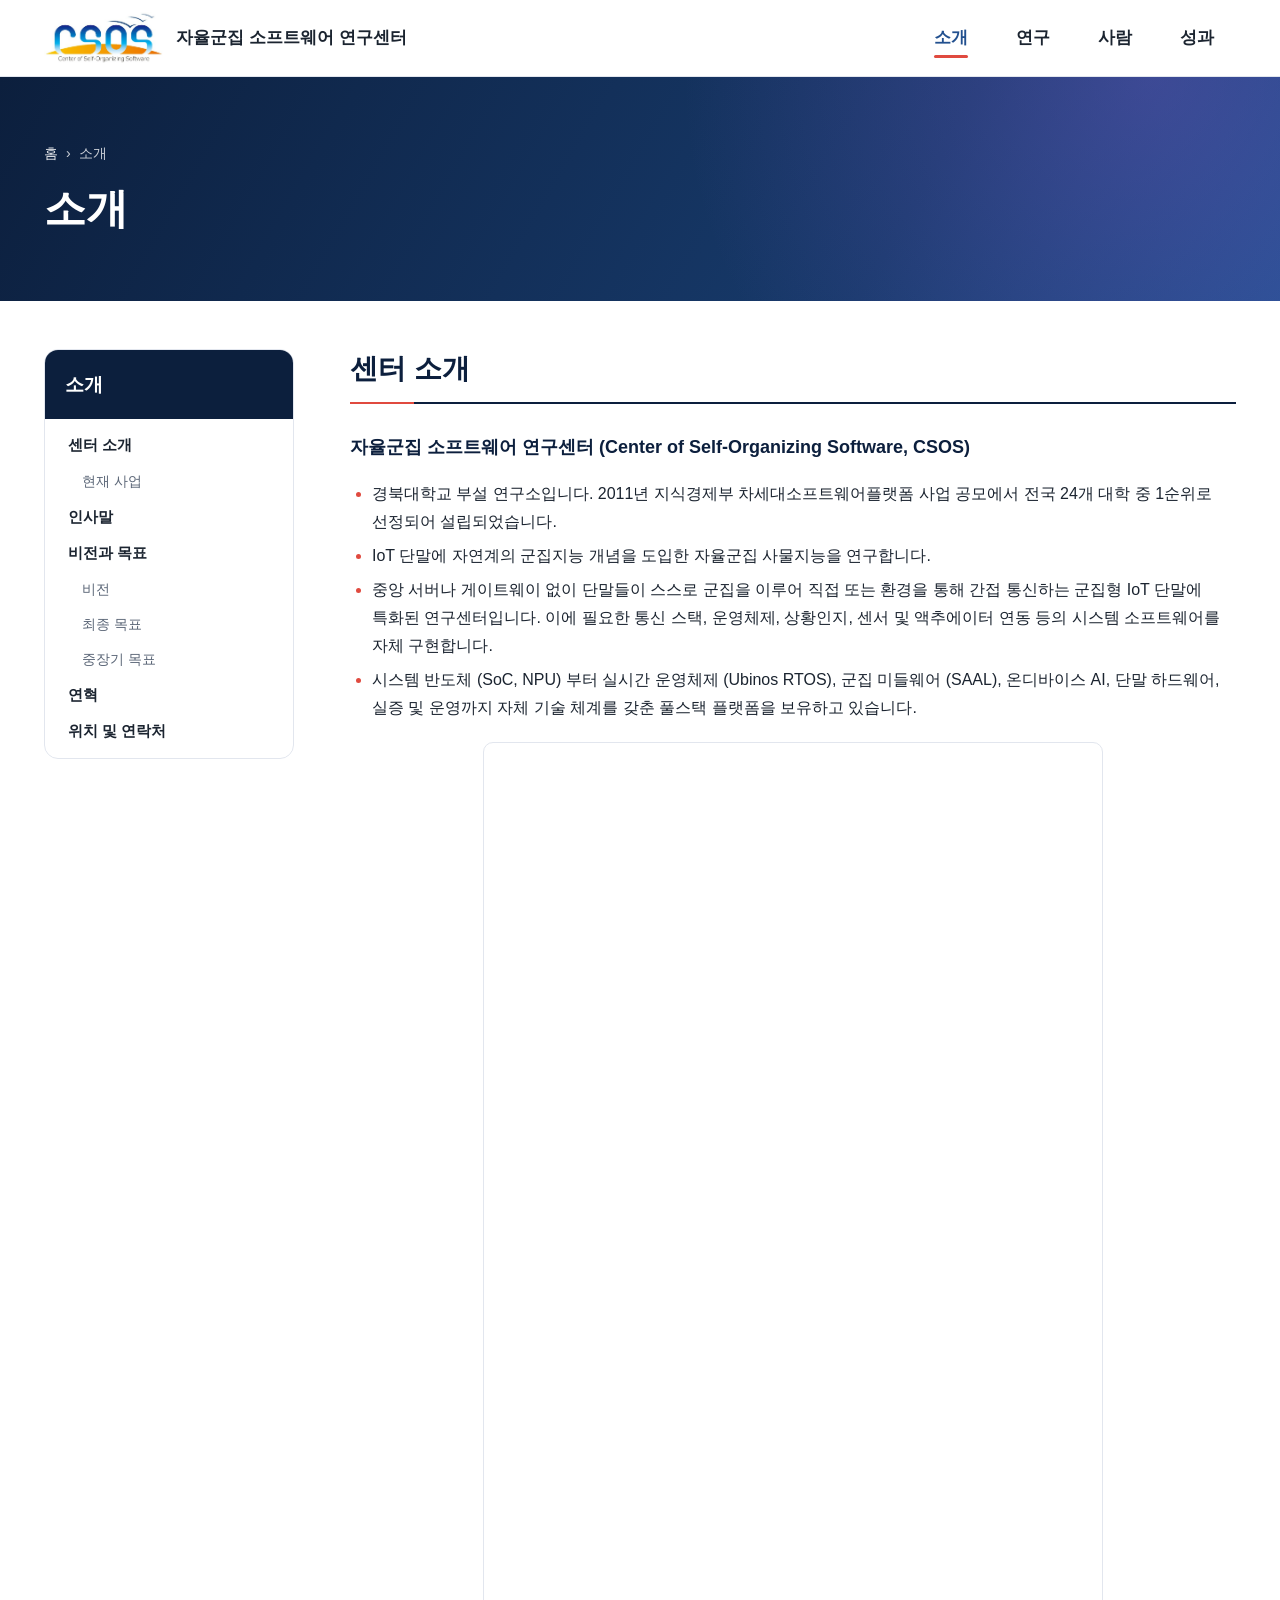
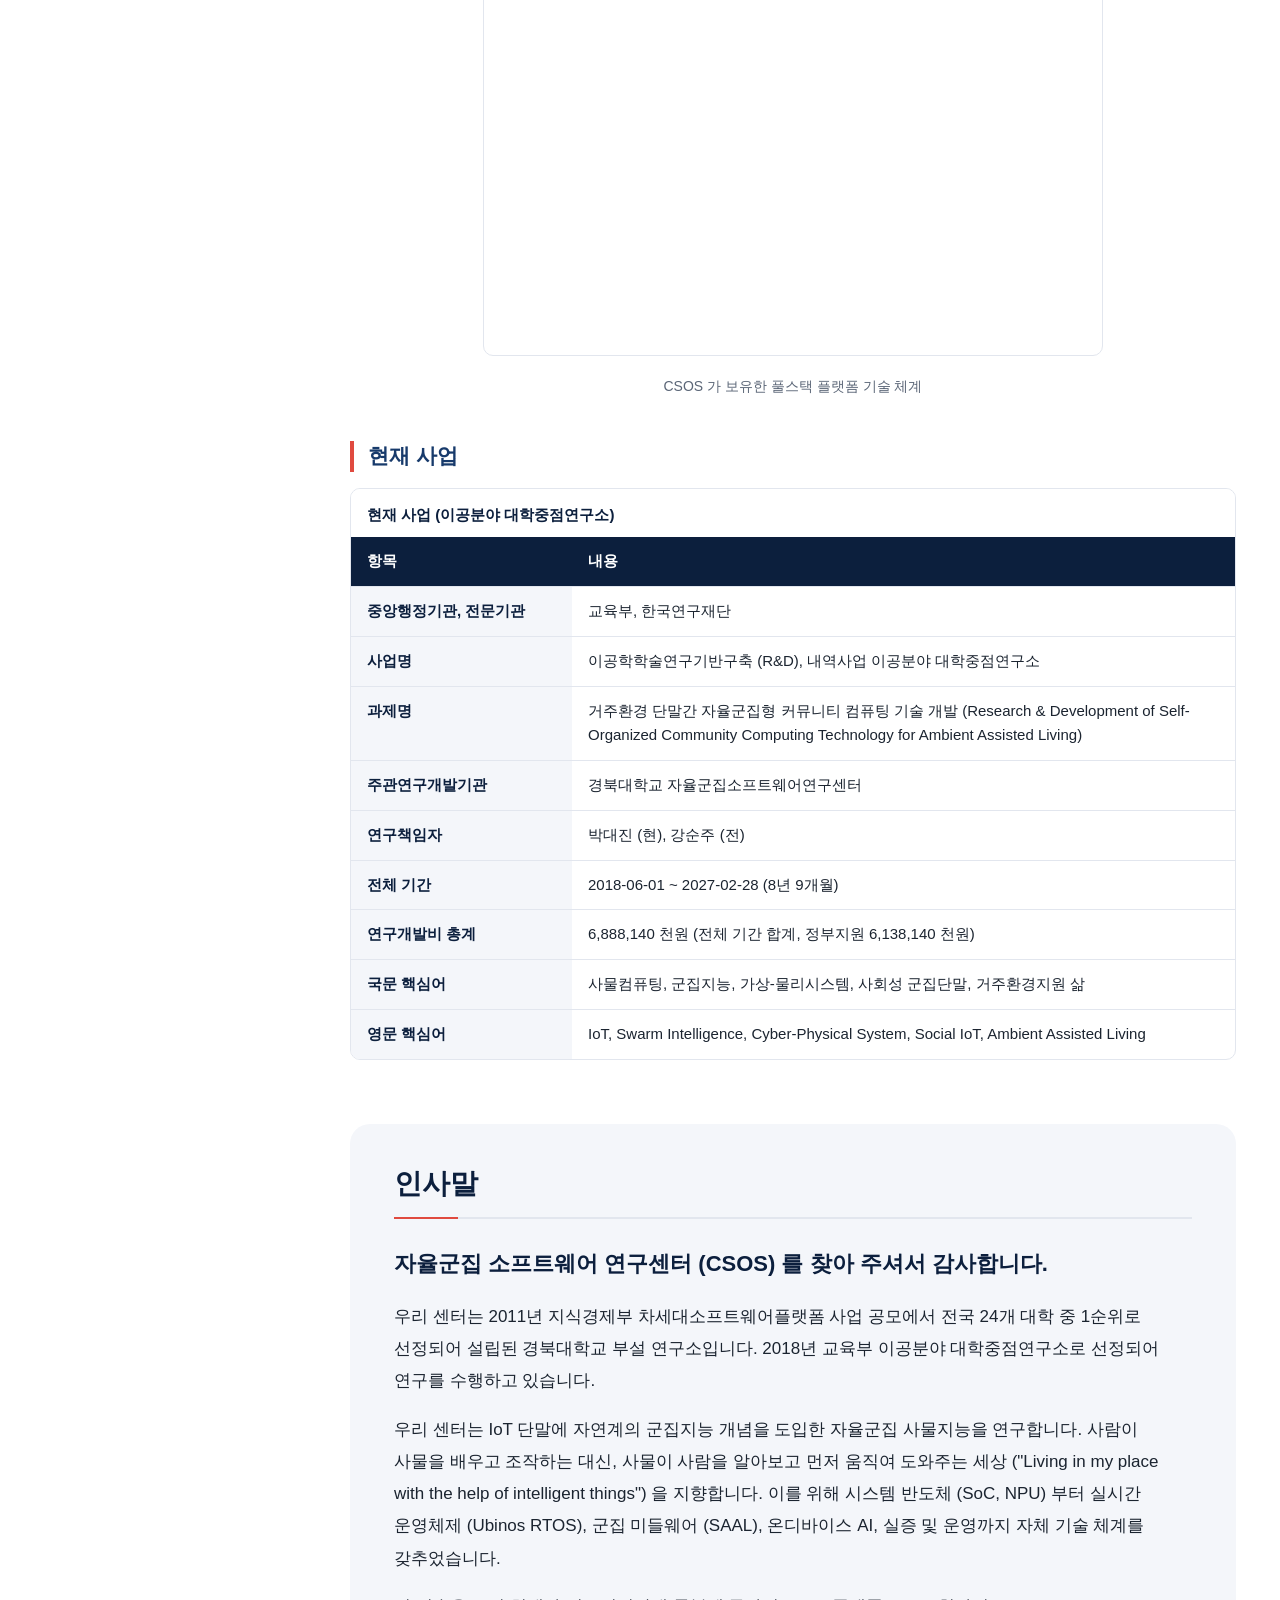
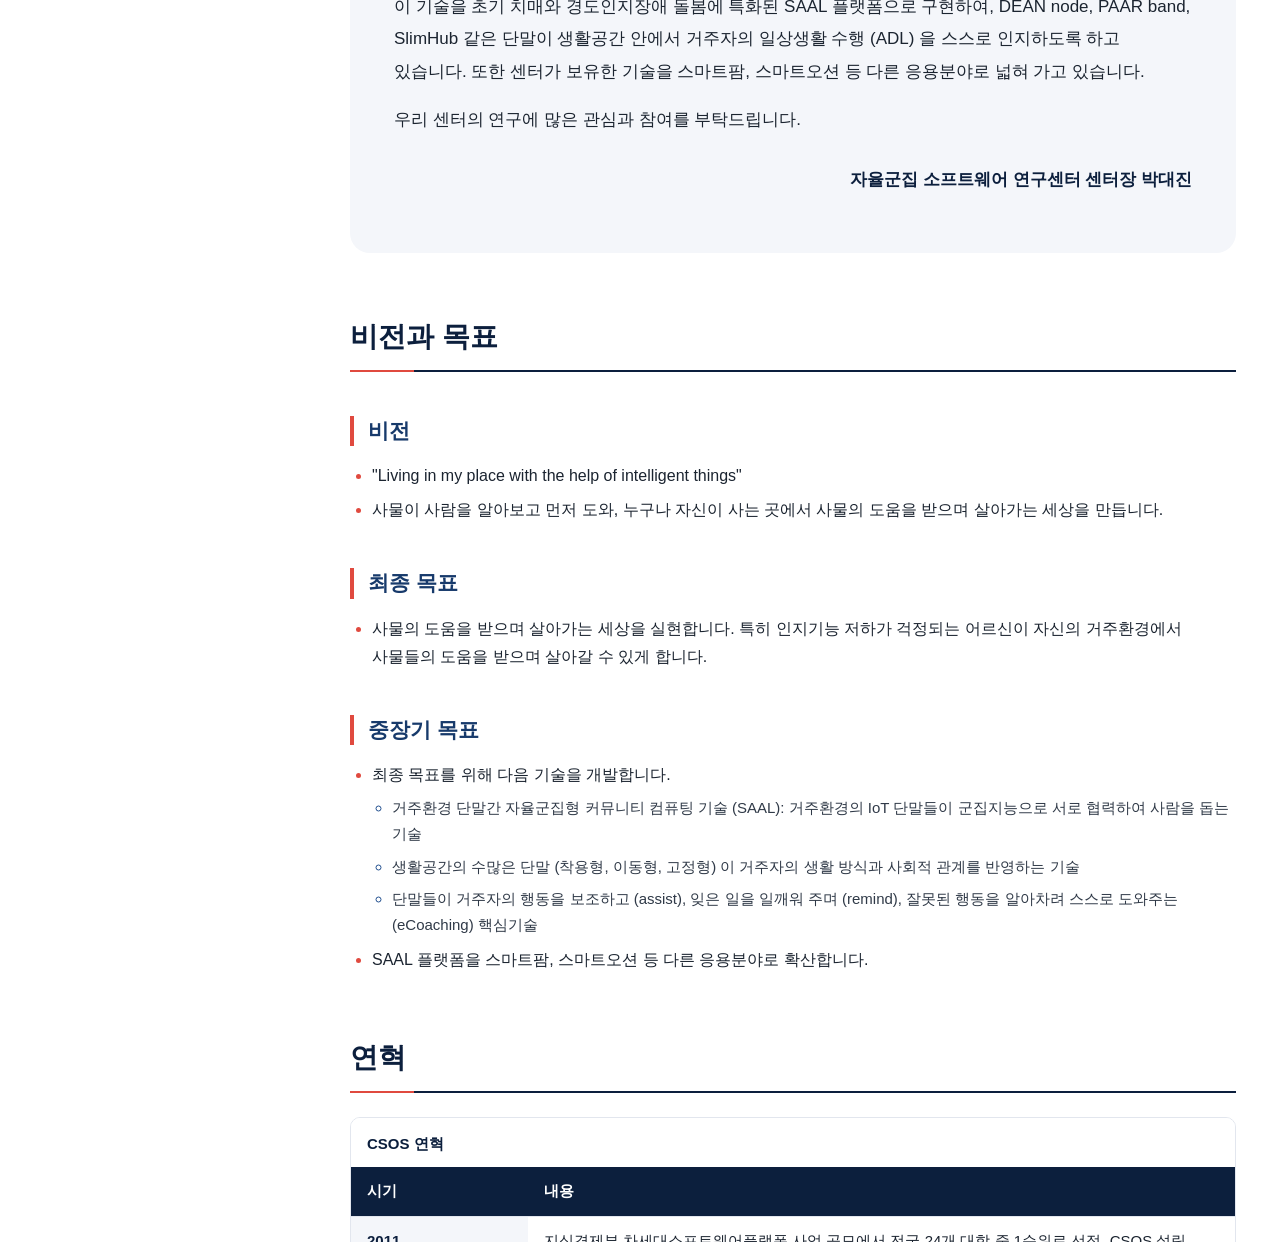
==== commit d36cb947: "nemo_t003 wn 1.1 (9260): CSOS homepage greeting closing uses 우리 센터 Co-Authored-By: Claude Opus 5.5 <" ====
--- a/about.html
+++ b/about.html
@@ -53,7 +53,7 @@
 <p>우리 센터는 2011년 지식경제부 차세대소프트웨어플랫폼 사업 공모에서 전국 24개 대학 중 1순위로 선정되어 설립된 경북대학교 부설 연구소입니다. 2018년 교육부 이공분야 대학중점연구소로 선정되어 연구를 수행하고 있습니다.</p>
 <p>우리 센터는 IoT 단말에 자연계의 군집지능 개념을 도입한 자율군집 사물지능을 연구합니다. 사람이 사물을 배우고 조작하는 대신, 사물이 사람을 알아보고 먼저 움직여 도와주는 세상 (&quot;Living in my place with the help of intelligent things&quot;) 을 지향합니다. 이를 위해 시스템 반도체 (SoC, NPU) 부터 실시간 운영체제 (Ubinos RTOS), 군집 미들웨어 (SAAL), 온디바이스 AI, 실증 및 운영까지 자체 기술 체계를 갖추었습니다.</p>
 <p>이 기술을 초기 치매와 경도인지장애 돌봄에 특화된 SAAL 플랫폼으로 구현하여, DEAN node, PAAR band, SlimHub 같은 단말이 생활공간 안에서 거주자의 일상생활 수행 (ADL) 을 스스로 인지하도록 하고 있습니다. 또한 센터가 보유한 기술을 스마트팜, 스마트오션 등 다른 응용분야로 넓혀 가고 있습니다.</p>
-<p>저희 센터의 연구에 많은 관심과 참여를 부탁드립니다.</p>
+<p>우리 센터의 연구에 많은 관심과 참여를 부탁드립니다.</p>
 <p class="sign">자율군집 소프트웨어 연구센터 센터장 박대진</p>
 </section>
 <section class="sec sec-l1" id="vision-goals" aria-labelledby="vision-goals-t">
--- a/assets/css/style.css
+++ b/assets/css/style.css
@@ -53,7 +53,7 @@
 .brand { display: flex; align-items: center; gap: 12px; color: var(--navy); text-decoration: none !important; flex-shrink: 0; }
 .brand img { height: 52px; width: auto; }
 .brand-text { display: flex; flex-direction: column; line-height: 1.2; }
-.brand-ko { font-size: 13px; color: var(--muted); font-weight: 500; }
+.brand-ko { font-size: 17px; color: var(--ink); font-weight: 700; }
 
 .site-nav .nav-list { list-style: none; display: flex; margin: 0; padding: 0; gap: 4px; }
 .nav-item { position: relative; }
@@ -304,7 +304,7 @@
   }
   .nav-item:hover .dropdown, .nav-item:focus-within .dropdown { transform: none; }
   .dropdown a { padding: 8px 36px; white-space: normal; }
-  .brand-ko { font-size: 12px; }
+  .brand-ko { font-size: 15px; }
 
   .slides, .slide-inner { min-height: 0; }
   .slide-inner { grid-template-columns: 1fr; gap: 28px; padding-top: 36px; padding-bottom: 96px; }
@@ -335,6 +335,10 @@
   .footer-inner { grid-template-columns: 1fr; gap: 24px; }
 }
 @media (max-width: 560px) {
+  .brand { gap: 8px; flex-shrink: 1; min-width: 0; }
+  .nav-toggle { flex-shrink: 0; }
+  .brand img { height: 40px; }
+  .brand-ko { font-size: 14px; }
   .fig .fig-link { width: 100%; }
   .wrap { padding-left: 16px; padding-right: 16px; }
   .cards, .units { grid-template-columns: 1fr; }
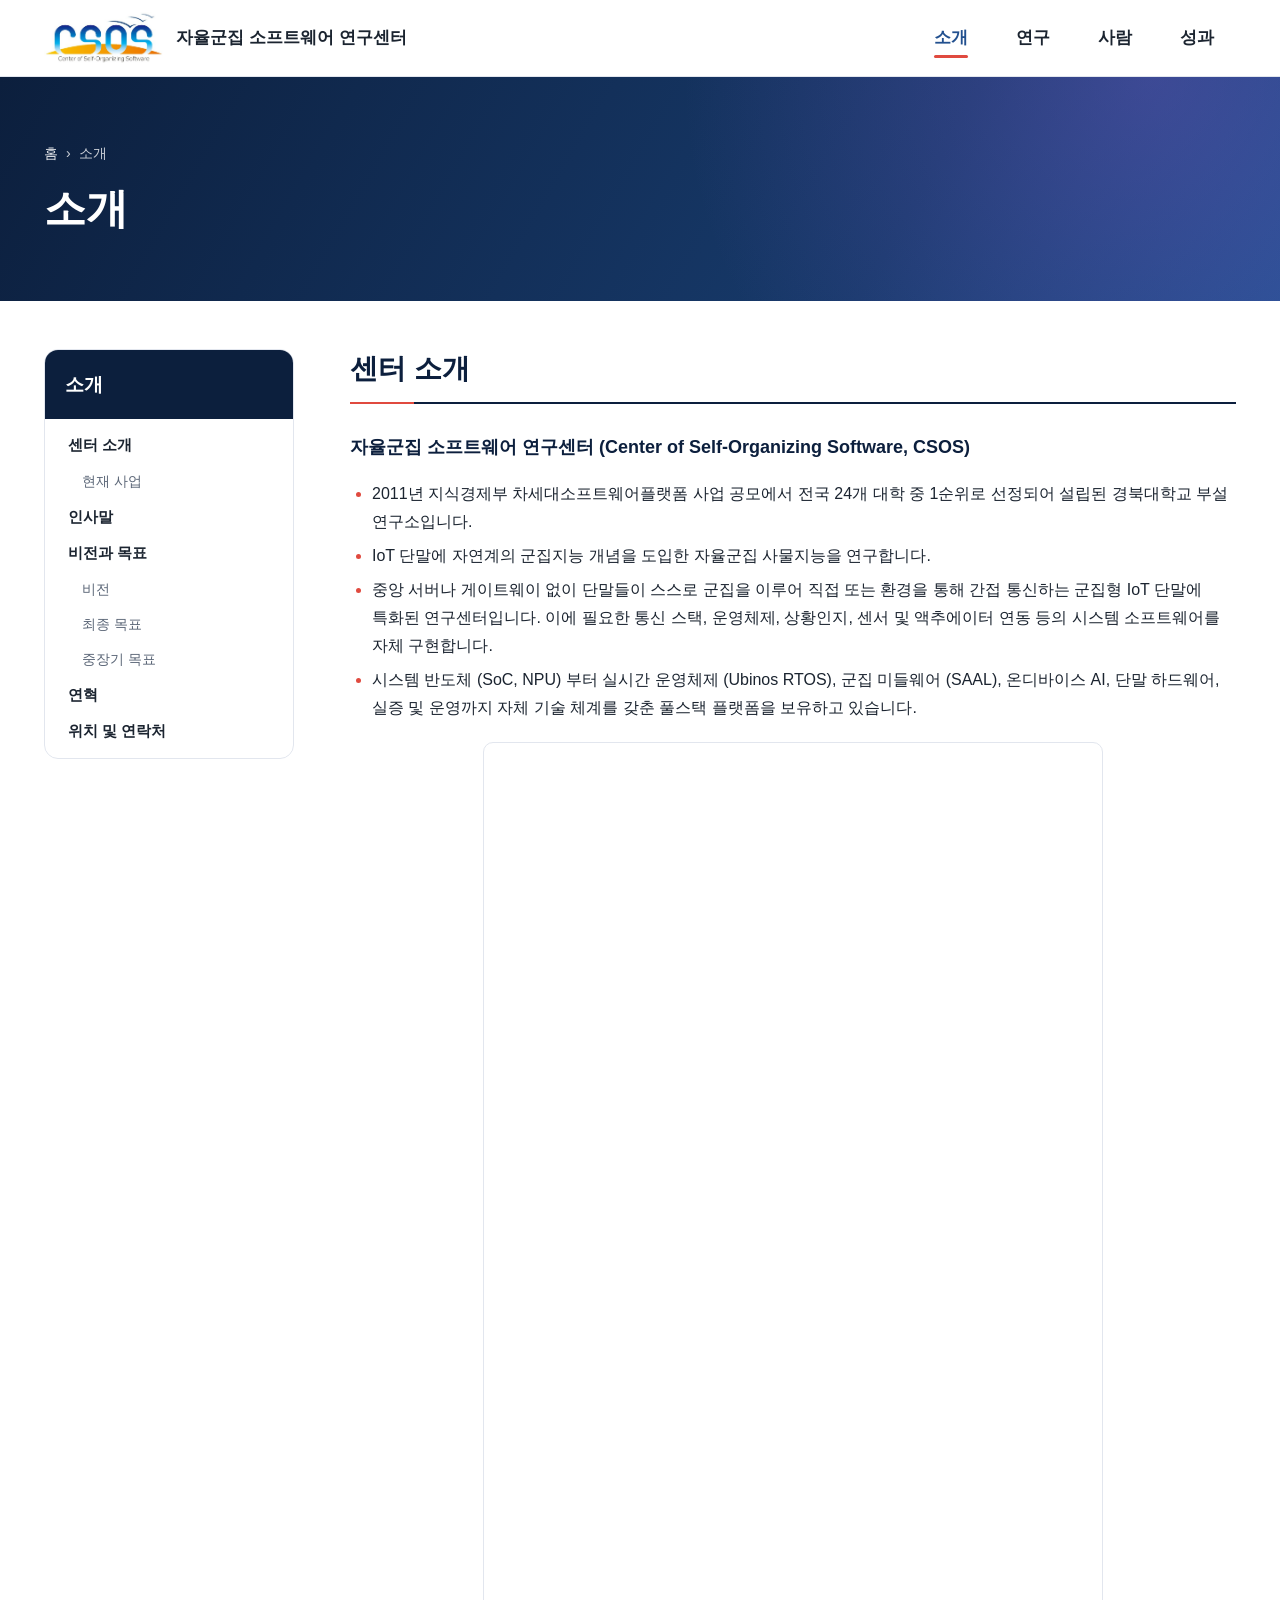
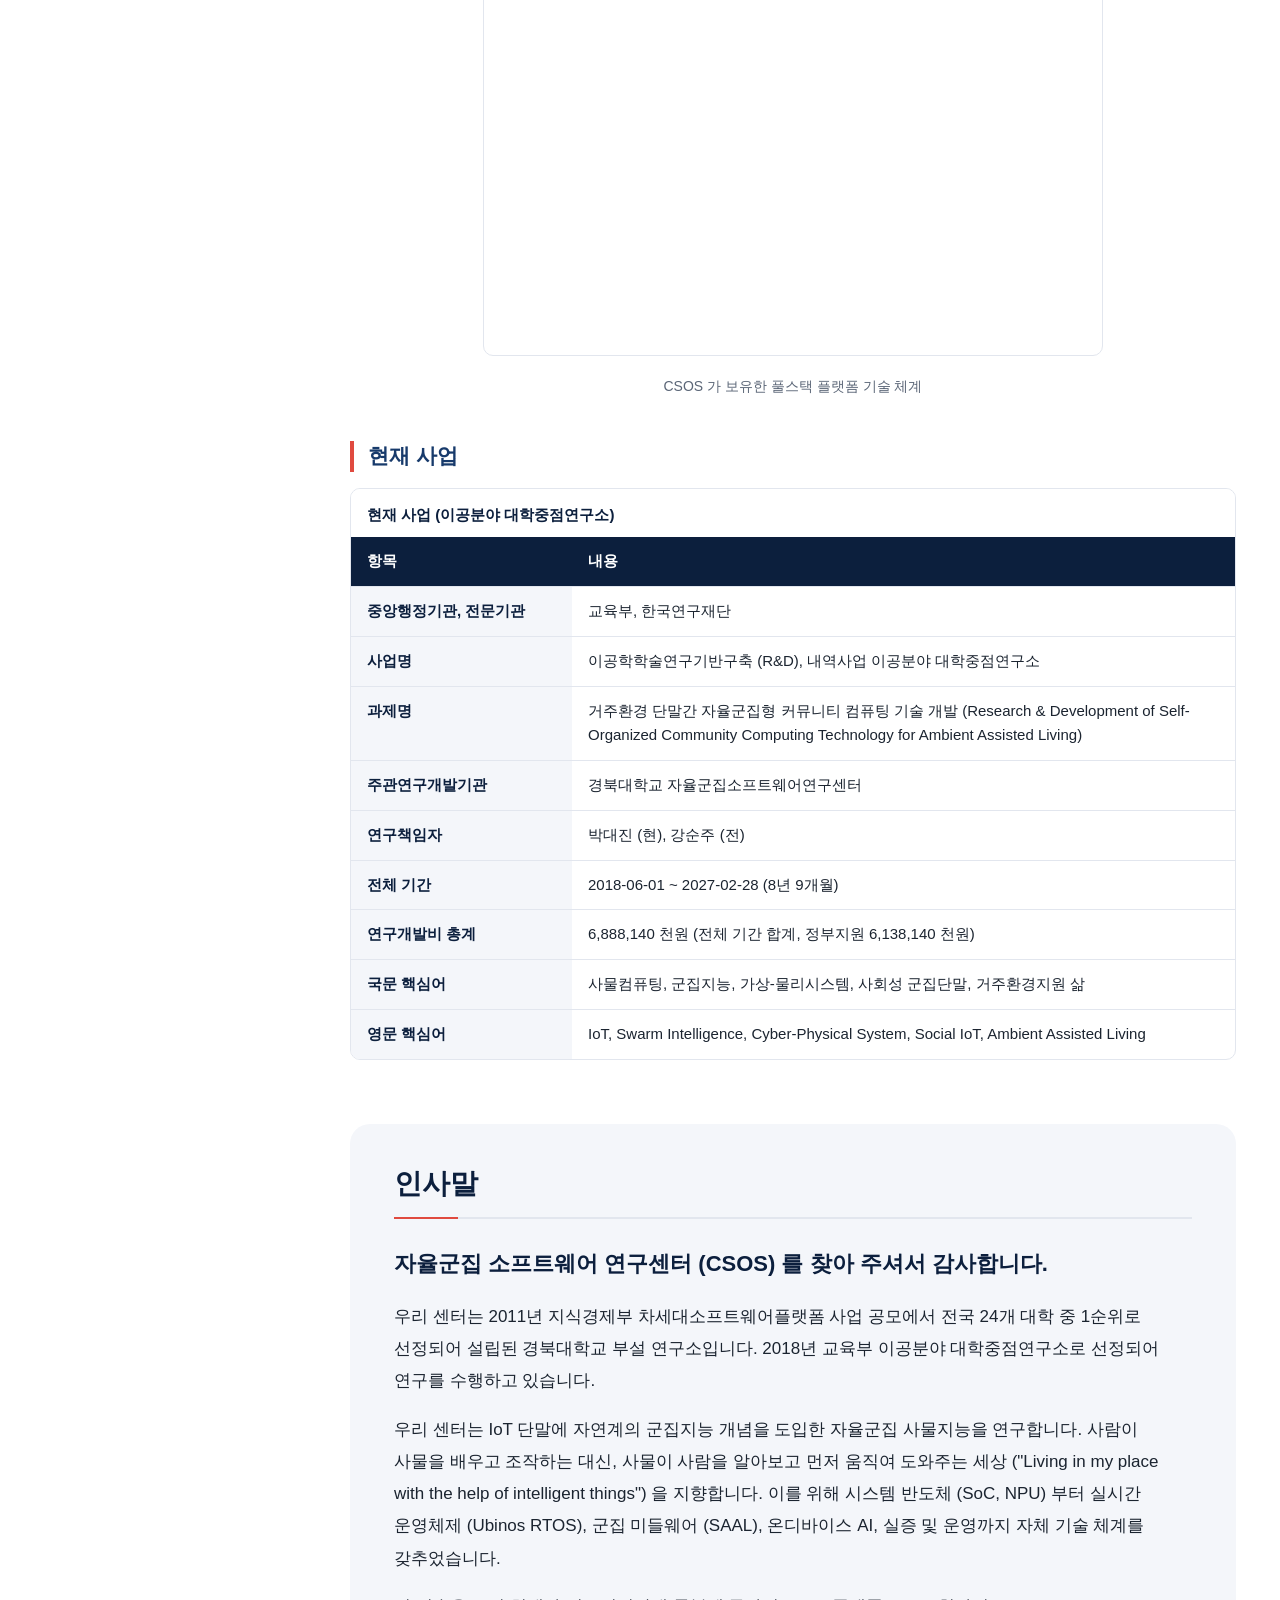
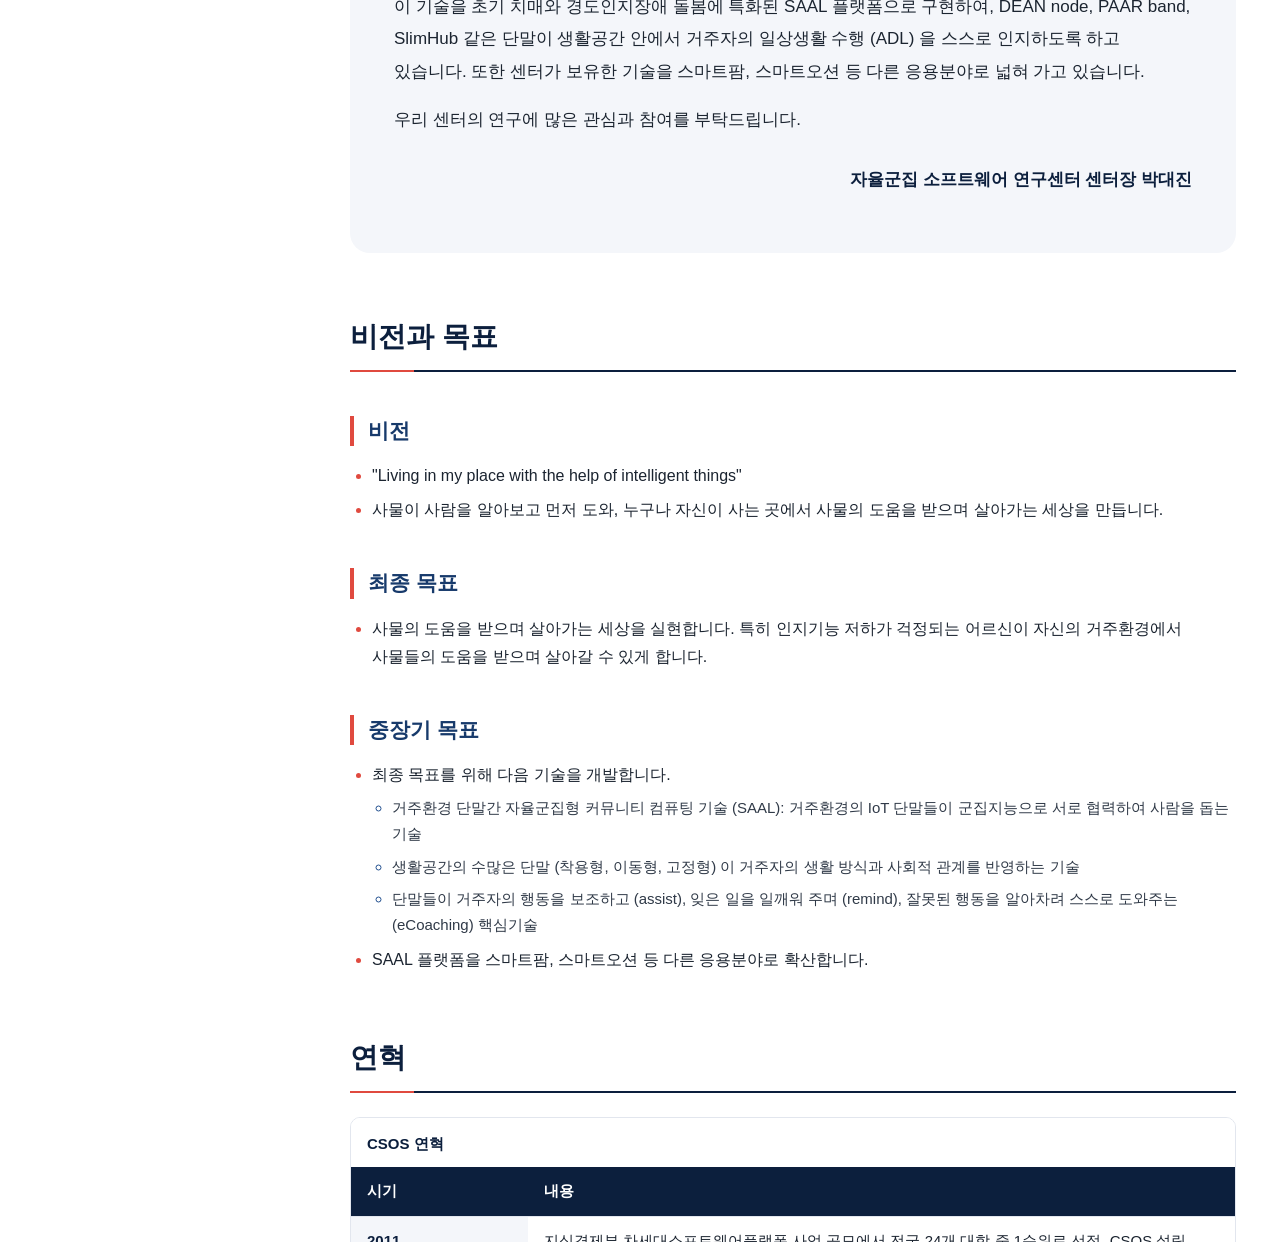
==== commit 41ee1204: "nemo_t003 wn 1.6 (9273): CSOS homepage 센터 소개 first item as one sentence Co-Authored-By: Claude Opus " ====
--- a/about.html
+++ b/about.html
@@ -40,7 +40,7 @@
 <section class="sec sec-l1" id="intro" aria-labelledby="intro-t">
 <h2 id="intro-t">센터 소개</h2>
 <p class="para-head"><strong>자율군집 소프트웨어 연구센터 (Center of Self-Organizing Software, CSOS)</strong></p>
-<ul><li>경북대학교 부설 연구소입니다. 2011년 지식경제부 차세대소프트웨어플랫폼 사업 공모에서 전국 24개 대학 중 1순위로 선정되어 설립되었습니다.</li><li>IoT 단말에 자연계의 군집지능 개념을 도입한 자율군집 사물지능을 연구합니다.</li><li>중앙 서버나 게이트웨이 없이 단말들이 스스로 군집을 이루어 직접 또는 환경을 통해 간접 통신하는 군집형 IoT 단말에 특화된 연구센터입니다. 이에 필요한 통신 스택, 운영체제, 상황인지, 센서 및 액추에이터 연동 등의 시스템 소프트웨어를 자체 구현합니다.</li><li>시스템 반도체 (SoC, NPU) 부터 실시간 운영체제 (Ubinos RTOS), 군집 미들웨어 (SAAL), 온디바이스 AI, 단말 하드웨어, 실증 및 운영까지 자체 기술 체계를 갖춘 풀스택 플랫폼을 보유하고 있습니다.</li></ul>
+<ul><li>2011년 지식경제부 차세대소프트웨어플랫폼 사업 공모에서 전국 24개 대학 중 1순위로 선정되어 설립된 경북대학교 부설 연구소입니다.</li><li>IoT 단말에 자연계의 군집지능 개념을 도입한 자율군집 사물지능을 연구합니다.</li><li>중앙 서버나 게이트웨이 없이 단말들이 스스로 군집을 이루어 직접 또는 환경을 통해 간접 통신하는 군집형 IoT 단말에 특화된 연구센터입니다. 이에 필요한 통신 스택, 운영체제, 상황인지, 센서 및 액추에이터 연동 등의 시스템 소프트웨어를 자체 구현합니다.</li><li>시스템 반도체 (SoC, NPU) 부터 실시간 운영체제 (Ubinos RTOS), 군집 미들웨어 (SAAL), 온디바이스 AI, 단말 하드웨어, 실증 및 운영까지 자체 기술 체계를 갖춘 풀스택 플랫폼을 보유하고 있습니다.</li></ul>
 <figure class="fig" style="--w:70%"><a href="assets/images/fig_005101_01_fullstack_platform.png" class="fig-link"><picture><source media="(max-width: 560px)" srcset="assets/images/fig_005101_01_fullstack_platform_mobile.png" width="716" height="1404"><img src="assets/images/fig_005101_01_fullstack_platform.png" alt="CSOS 가 보유한 풀스택 플랫폼 기술 체계" width="1600" height="724" loading="lazy" decoding="async"></picture></a><figcaption>CSOS 가 보유한 풀스택 플랫폼 기술 체계</figcaption></figure>
 <section class="sec sec-l2" id="current-project" aria-labelledby="current-project-t">
 <h3 id="current-project-t">현재 사업</h3>
@@ -74,7 +74,7 @@
 </section>
 <section class="sec sec-l1" id="history" aria-labelledby="history-t">
 <h2 id="history-t">연혁</h2>
-<div class="table-wrap"><table><caption>CSOS 연혁</caption><colgroup><col style="width:20.0%"><col style="width:80.0%"></colgroup><thead><tr><th scope="col">시기</th><th scope="col">내용</th></tr></thead><tbody><tr><th scope="row">2011</th><td>지식경제부 차세대소프트웨어플랫폼 사업 공모에서 전국 24개 대학 중 1순위로 선정, CSOS 설립</td></tr><tr><th scope="row"><span class="nw">2018-06</span></th><td>교육부 이공분야 대학중점연구소 선정 (거주환경 단말간 자율군집형 커뮤니티 컴퓨팅 기술 개발)</td></tr><tr><th scope="row"><span class="nw">2018-06</span> ~ <span class="nw">2024-02</span></th><td>SAAL 플랫폼 2.0 (Ubinos 4.0, 비침습식 행동내역 수집 플랫폼) 개발 완료</td></tr><tr><th scope="row"><span class="nw">2024-03</span> ~ <span class="nw">2025-02</span></th><td>SAAL 플랫폼 개발 (DEAN 노드 1.0, SlimHub 3.0 프로토타입, 원격 빅데이터 서버, 스마트폰 앱 초기 버전)</td></tr><tr><th scope="row"><span class="nw">2024-11</span></th><td>교육부 우수 연구과제 50선 선정, 교육부 장관 표창</td></tr><tr><th scope="row"><span class="nw">2025-03</span> ~ <span class="nw">2026-02</span></th><td>SAAL 플랫폼 개선 (DEAN 노드 3.0 개발, SlimHub 개선) 및 실증 (5 개 가구에 설치 운영)</td></tr></tbody></table></div>
+<div class="table-wrap"><table><caption>CSOS 연혁</caption><colgroup><col style="width:20.0%"><col style="width:80.0%"></colgroup><thead><tr><th scope="col">시기</th><th scope="col">내용</th></tr></thead><tbody><tr><th scope="row">2011</th><td>지식경제부 차세대소프트웨어플랫폼 사업 공모에서 전국 24개 대학 중 1순위로 선정, CSOS 설립</td></tr><tr><th scope="row"><span class="nw">2018-06</span></th><td>교육부 이공분야 대학중점연구소 선정 (거주환경 단말간 자율군집형 커뮤니티 컴퓨팅 기술 개발)</td></tr><tr><th scope="row"><span class="nw">2018-06</span> ~ <span class="nw">2024-02</span></th><td>SAAL 플랫폼 2.0 (Ubinos 4.0, 비침습식 행동내역 수집 플랫폼) 개발 완료</td></tr><tr><th scope="row"><span class="nw">2024-03</span> ~ <span class="nw">2025-02</span></th><td>SAAL 플랫폼 3.0 초기 버전 개발 (DEAN 노드 1.0, SlimHub 3.0 프로토타입, 원격 빅데이터 서버, 스마트폰 앱 초기 버전)</td></tr><tr><th scope="row"><span class="nw">2024-11</span></th><td>교육부 우수 연구과제 50선 선정, 교육부 장관 표창</td></tr><tr><th scope="row"><span class="nw">2025-03</span> ~ <span class="nw">2026-02</span></th><td>SAAL 플랫폼 3.0 확장 및 실증 (DEAN 노드 3.0 개발, SlimHub 개선, 5 개 가구에 설치 운영)</td></tr></tbody></table></div>
 </section>
 <section class="sec sec-l1" id="contact" aria-labelledby="contact-t">
 <h2 id="contact-t">위치 및 연락처</h2>
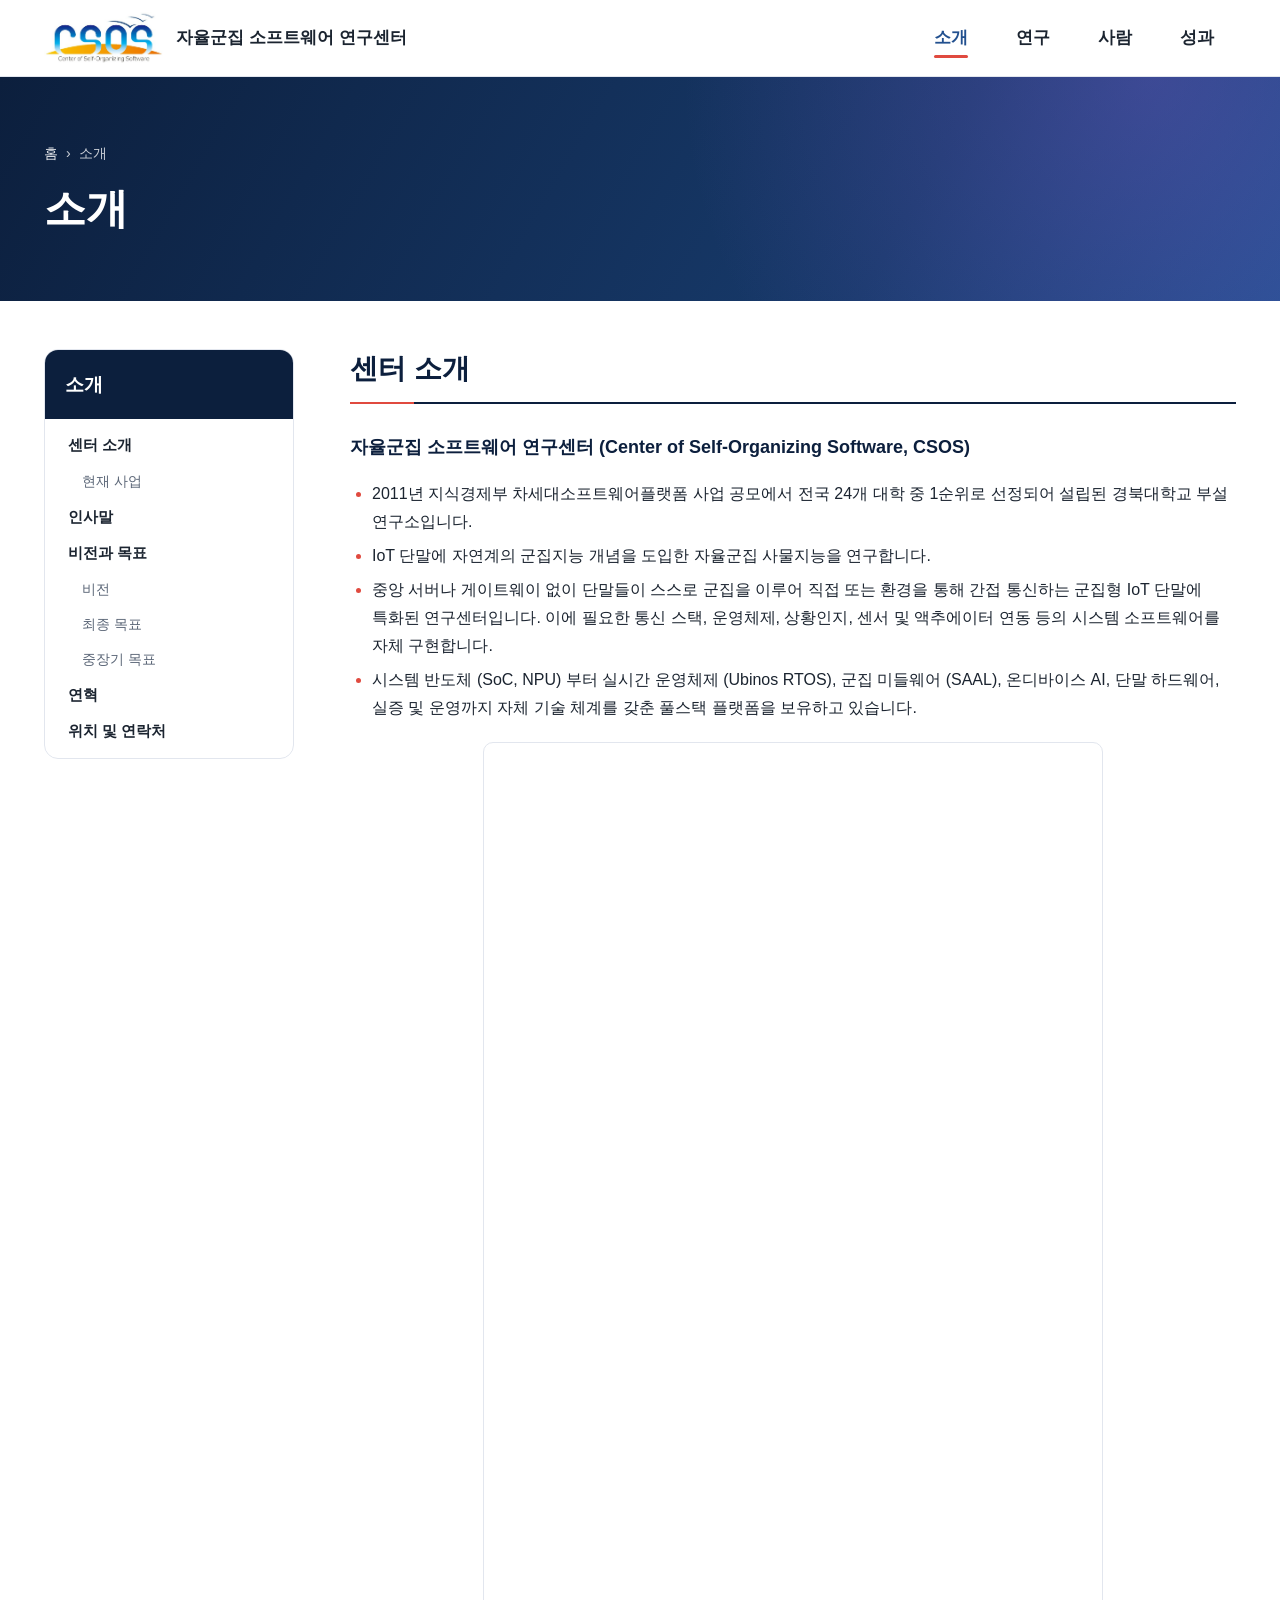
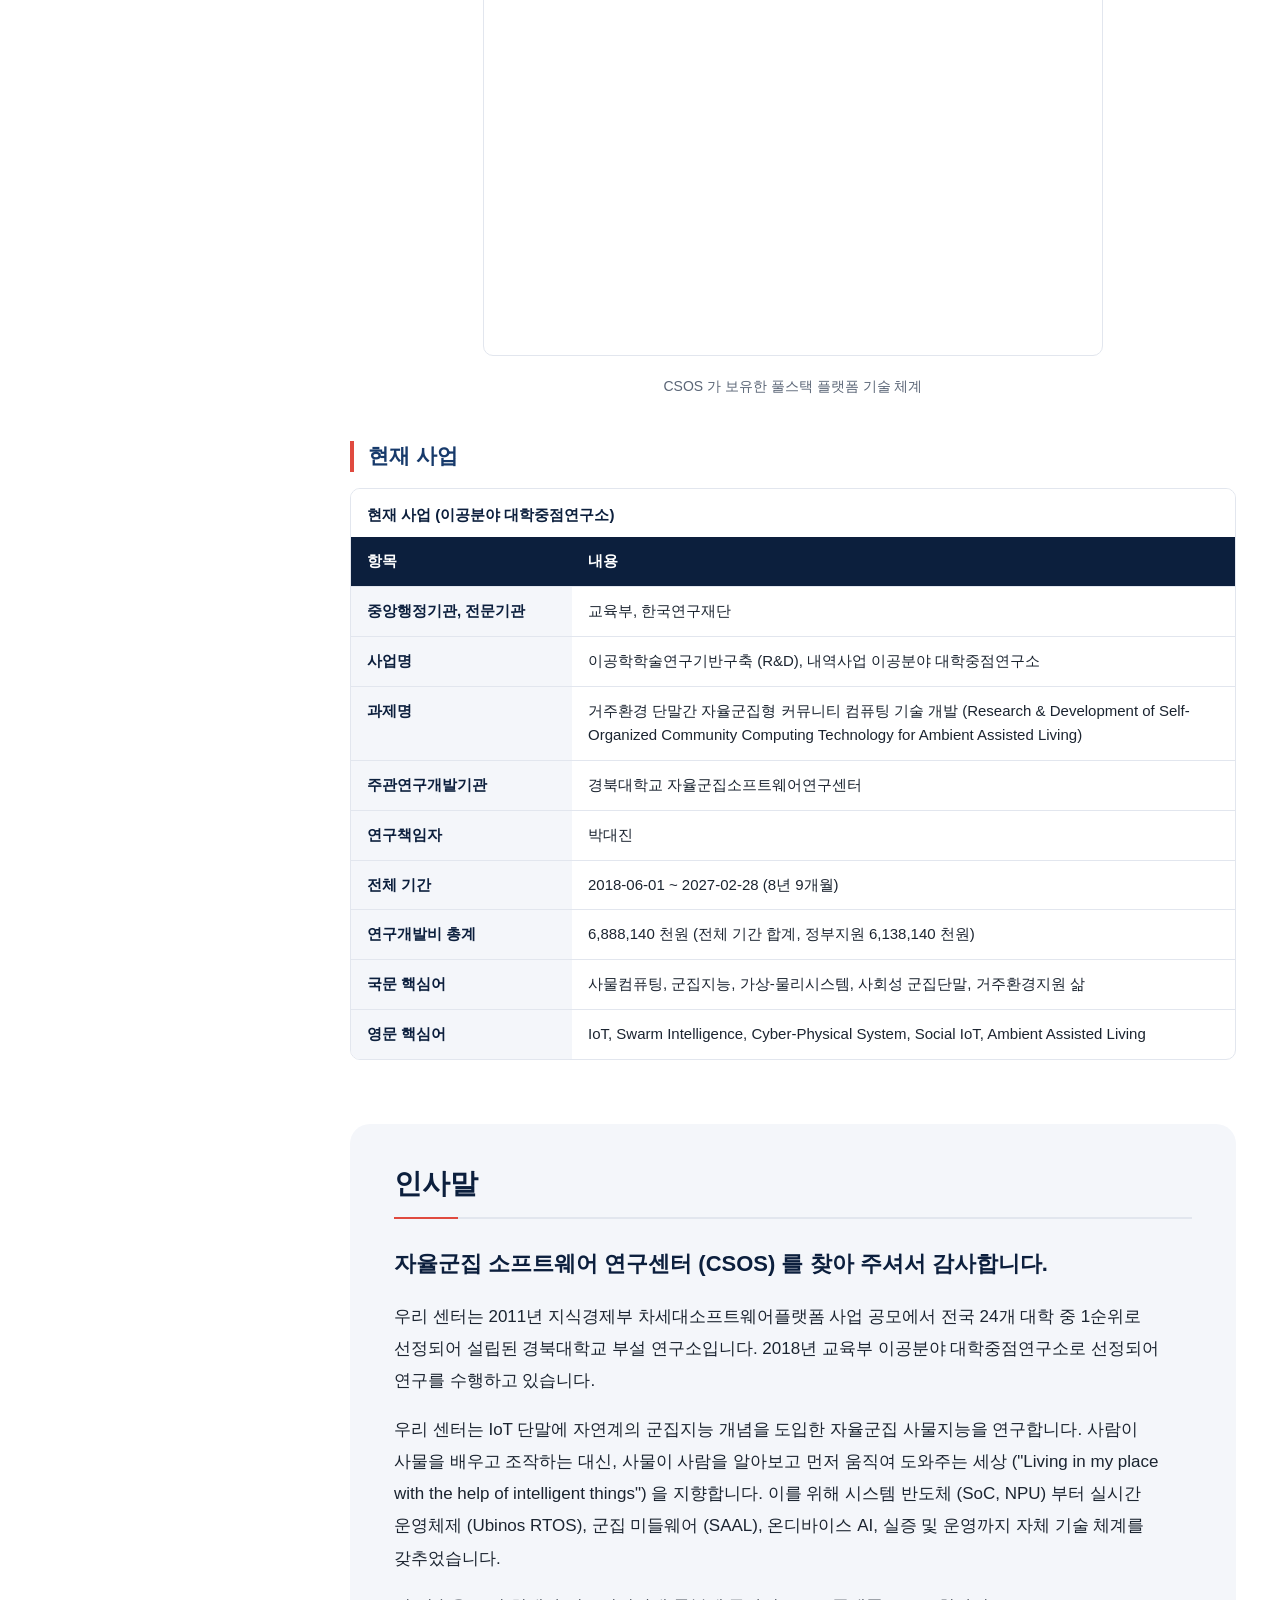
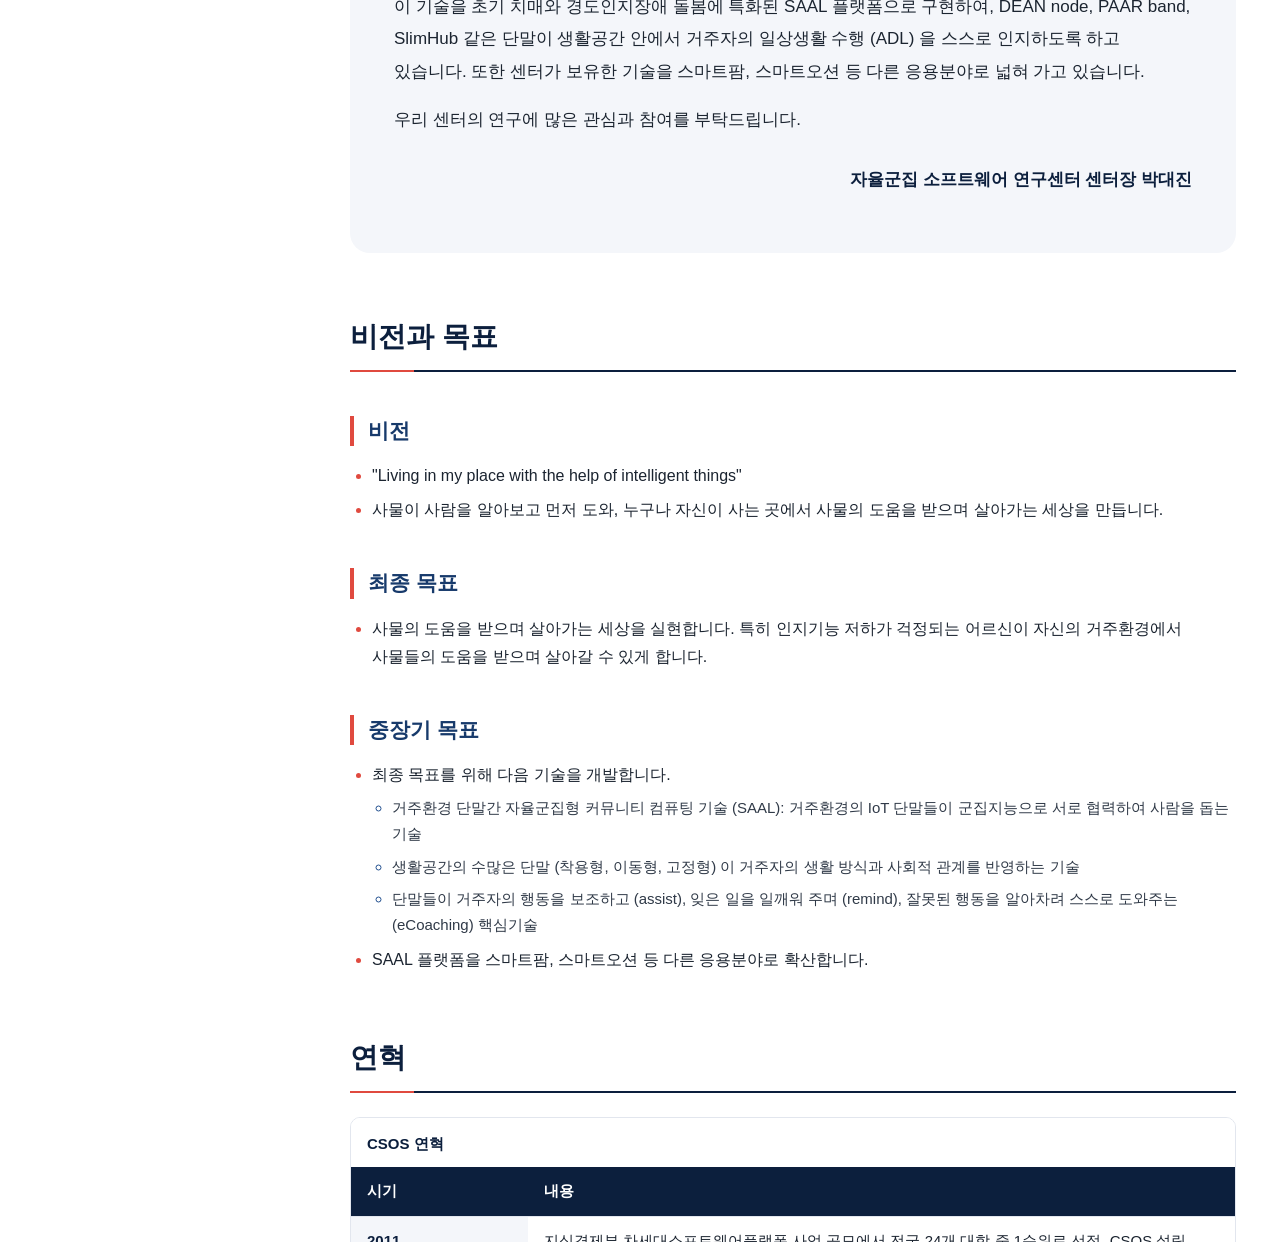
==== commit de546b77: "CSOS homepage: SAAL 플랫폼 section opens with the platform as subject, not CSOS (wn 15.1, 9318); also c" ====
--- a/about.html
+++ b/about.html
@@ -44,7 +44,7 @@
 <figure class="fig" style="--w:70%"><a href="assets/images/fig_005101_01_fullstack_platform.png" class="fig-link"><picture><source media="(max-width: 560px)" srcset="assets/images/fig_005101_01_fullstack_platform_mobile.png" width="716" height="1404"><img src="assets/images/fig_005101_01_fullstack_platform.png" alt="CSOS 가 보유한 풀스택 플랫폼 기술 체계" width="1600" height="724" loading="lazy" decoding="async"></picture></a><figcaption>CSOS 가 보유한 풀스택 플랫폼 기술 체계</figcaption></figure>
 <section class="sec sec-l2" id="current-project" aria-labelledby="current-project-t">
 <h3 id="current-project-t">현재 사업</h3>
-<div class="table-wrap"><table><caption>현재 사업 (이공분야 대학중점연구소)</caption><colgroup><col style="width:25.0%"><col style="width:75.0%"></colgroup><thead><tr><th scope="col">항목</th><th scope="col">내용</th></tr></thead><tbody><tr><th scope="row">중앙행정기관, 전문기관</th><td>교육부, 한국연구재단</td></tr><tr><th scope="row">사업명</th><td>이공학학술연구기반구축 (R&amp;D), 내역사업 이공분야 대학중점연구소</td></tr><tr><th scope="row">과제명</th><td>거주환경 단말간 자율군집형 커뮤니티 컴퓨팅 기술 개발 (Research &amp; Development of Self-Organized Community Computing Technology for Ambient Assisted Living)</td></tr><tr><th scope="row">주관연구개발기관</th><td>경북대학교 자율군집소프트웨어연구센터</td></tr><tr><th scope="row">연구책임자</th><td>박대진 (현), 강순주 (전)</td></tr><tr><th scope="row">전체 기간</th><td><span class="nw">2018-06-01</span> ~ <span class="nw">2027-02-28</span> (8년 9개월)</td></tr><tr><th scope="row">연구개발비 총계</th><td>6,888,140 천원 (전체 기간 합계, 정부지원 6,138,140 천원)</td></tr><tr><th scope="row">국문 핵심어</th><td>사물컴퓨팅, 군집지능, 가상-물리시스템, 사회성 군집단말, 거주환경지원 삶</td></tr><tr><th scope="row">영문 핵심어</th><td>IoT, Swarm Intelligence, Cyber-Physical System, Social IoT, Ambient Assisted Living</td></tr></tbody></table></div>
+<div class="table-wrap"><table><caption>현재 사업 (이공분야 대학중점연구소)</caption><colgroup><col style="width:25.0%"><col style="width:75.0%"></colgroup><thead><tr><th scope="col">항목</th><th scope="col">내용</th></tr></thead><tbody><tr><th scope="row">중앙행정기관, 전문기관</th><td>교육부, 한국연구재단</td></tr><tr><th scope="row">사업명</th><td>이공학학술연구기반구축 (R&amp;D), 내역사업 이공분야 대학중점연구소</td></tr><tr><th scope="row">과제명</th><td>거주환경 단말간 자율군집형 커뮤니티 컴퓨팅 기술 개발 (Research &amp; Development of Self-Organized Community Computing Technology for Ambient Assisted Living)</td></tr><tr><th scope="row">주관연구개발기관</th><td>경북대학교 자율군집소프트웨어연구센터</td></tr><tr><th scope="row">연구책임자</th><td>박대진</td></tr><tr><th scope="row">전체 기간</th><td><span class="nw">2018-06-01</span> ~ <span class="nw">2027-02-28</span> (8년 9개월)</td></tr><tr><th scope="row">연구개발비 총계</th><td>6,888,140 천원 (전체 기간 합계, 정부지원 6,138,140 천원)</td></tr><tr><th scope="row">국문 핵심어</th><td>사물컴퓨팅, 군집지능, 가상-물리시스템, 사회성 군집단말, 거주환경지원 삶</td></tr><tr><th scope="row">영문 핵심어</th><td>IoT, Swarm Intelligence, Cyber-Physical System, Social IoT, Ambient Assisted Living</td></tr></tbody></table></div>
 </section>
 </section>
 <section class="sec sec-l1 greeting" id="greeting" aria-labelledby="greeting-t">
